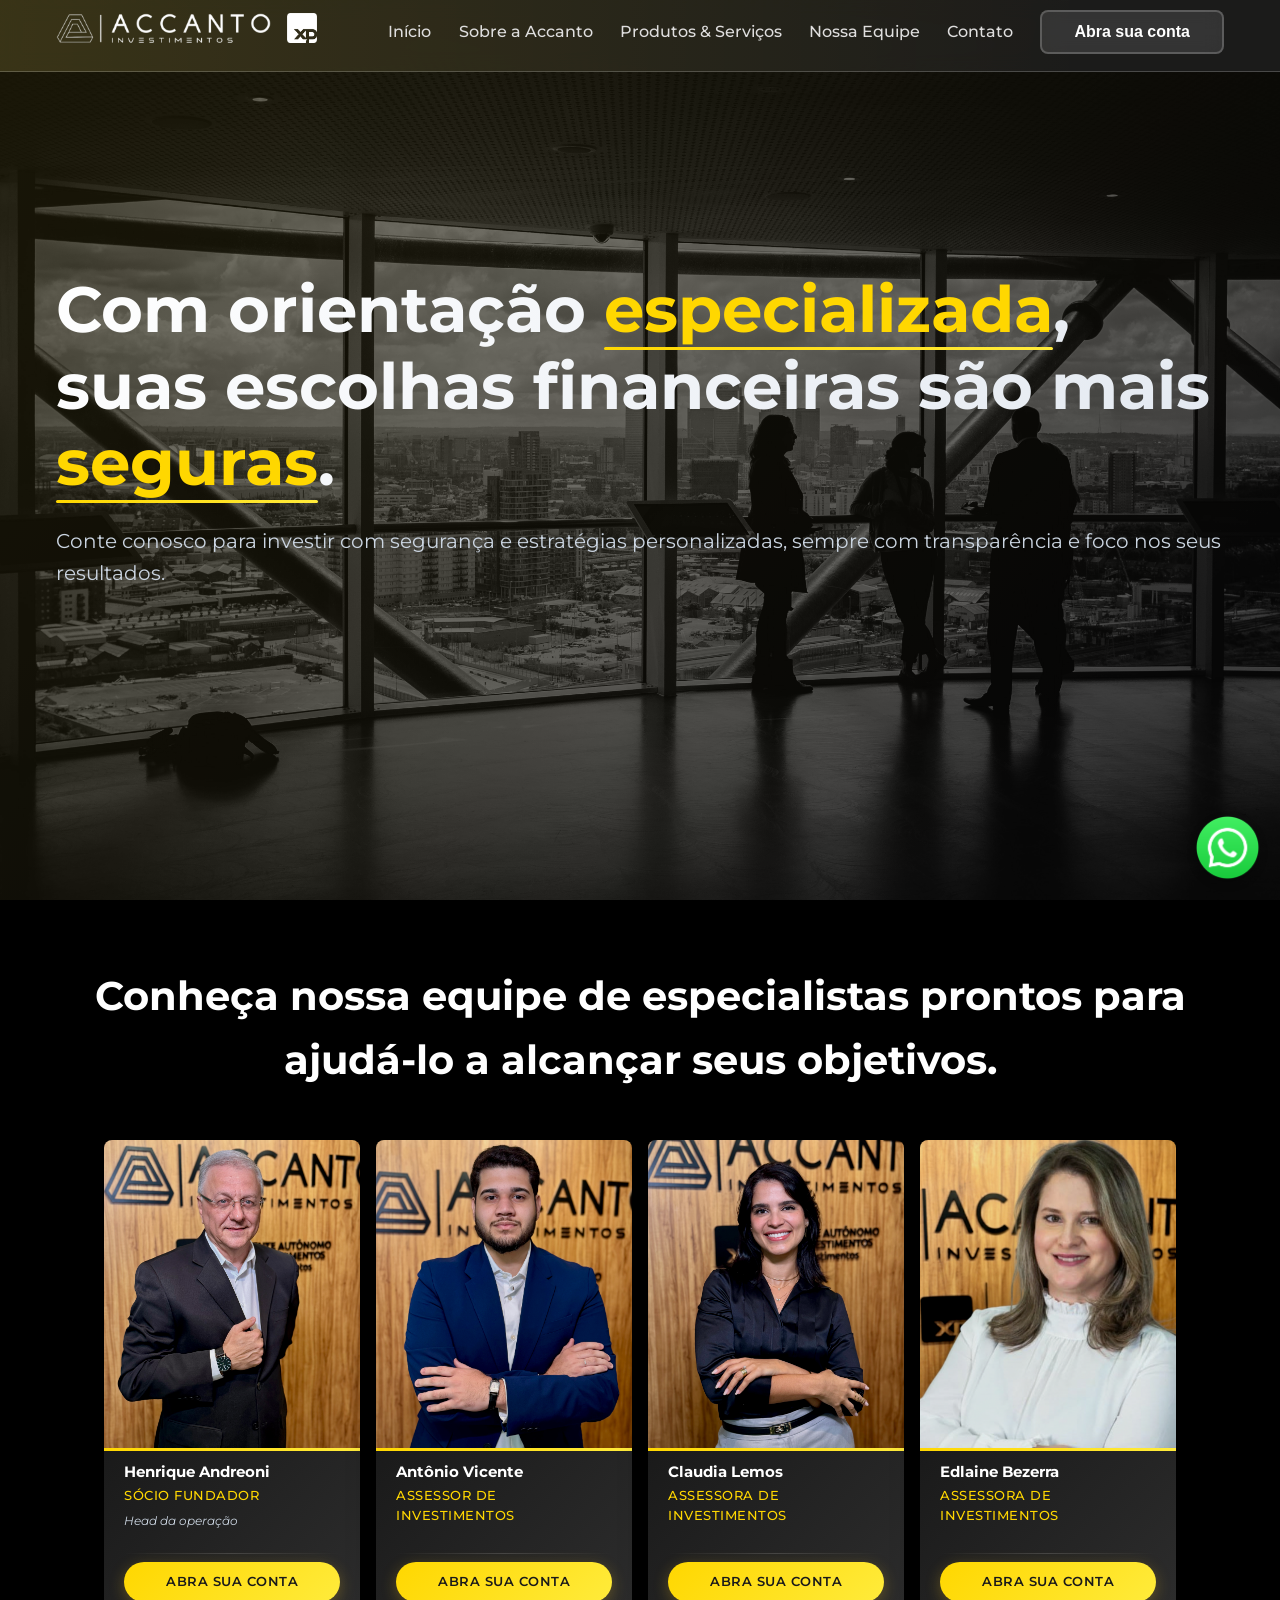
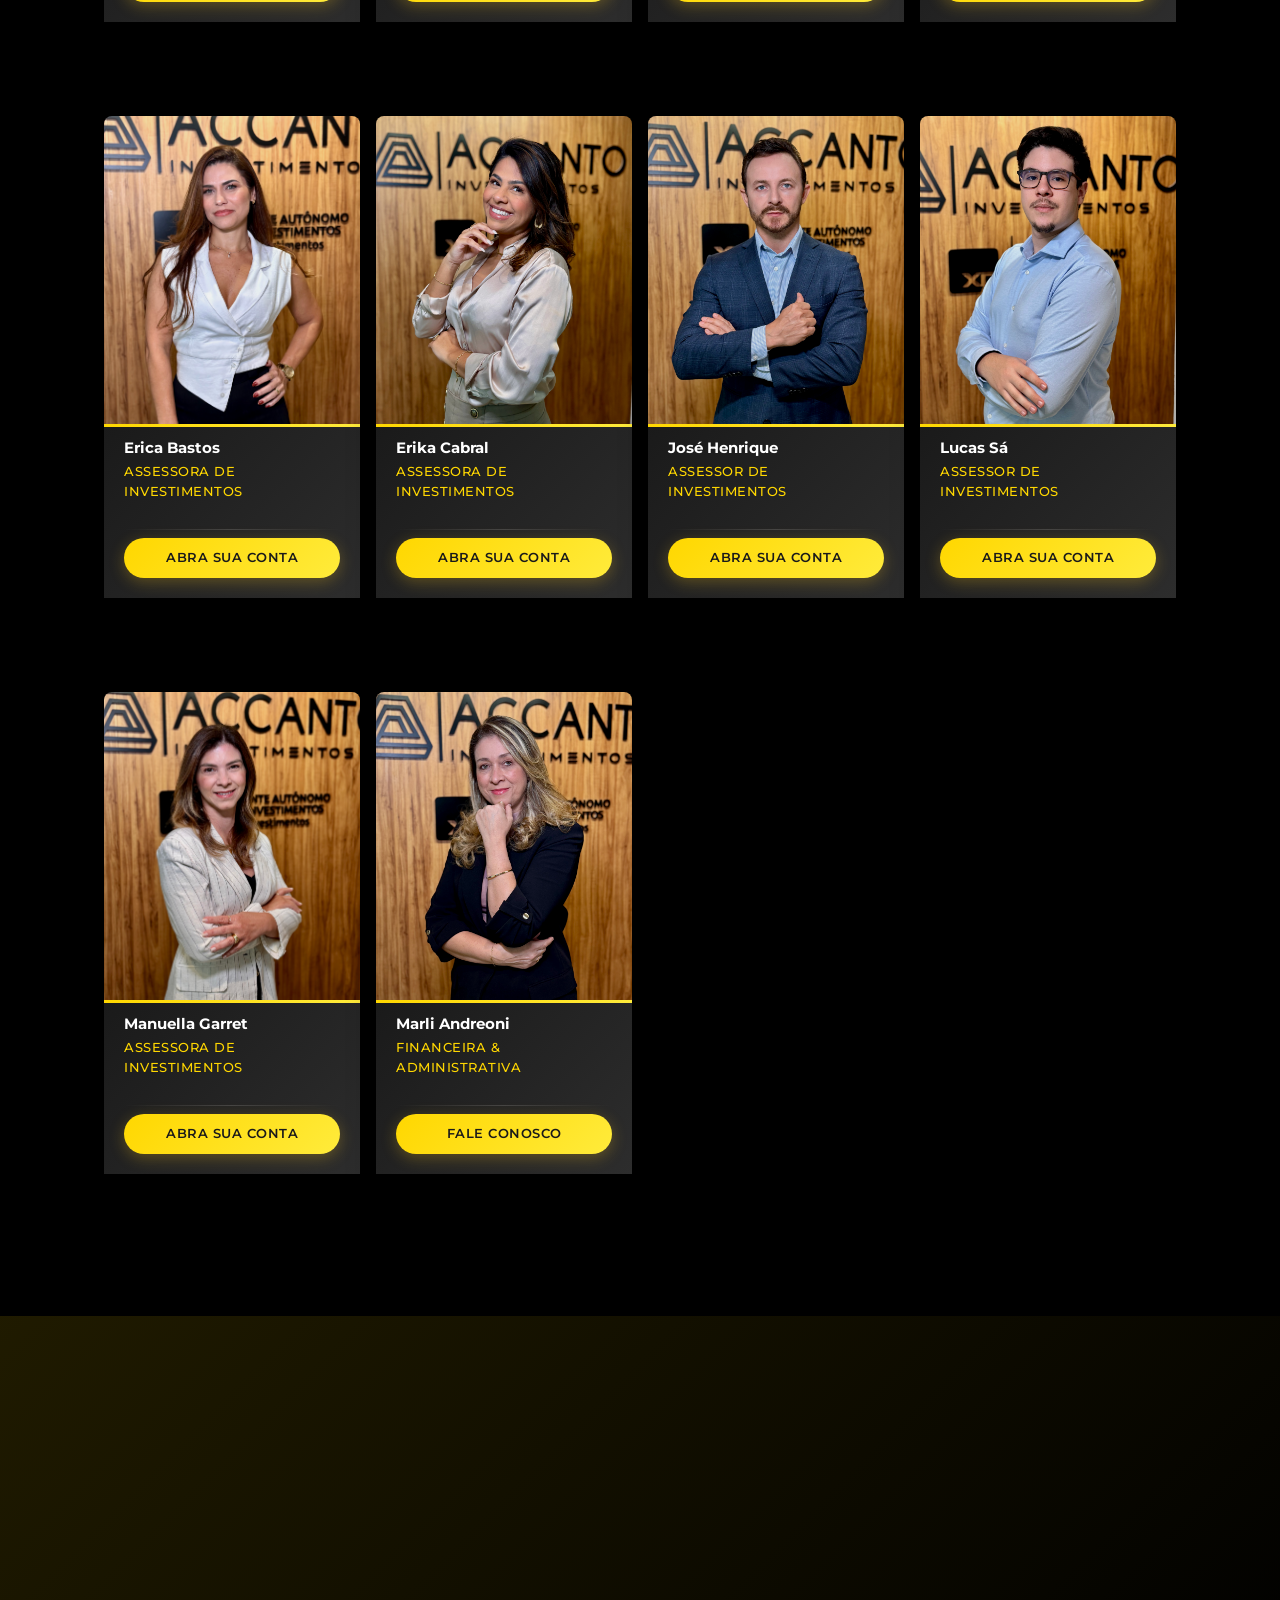
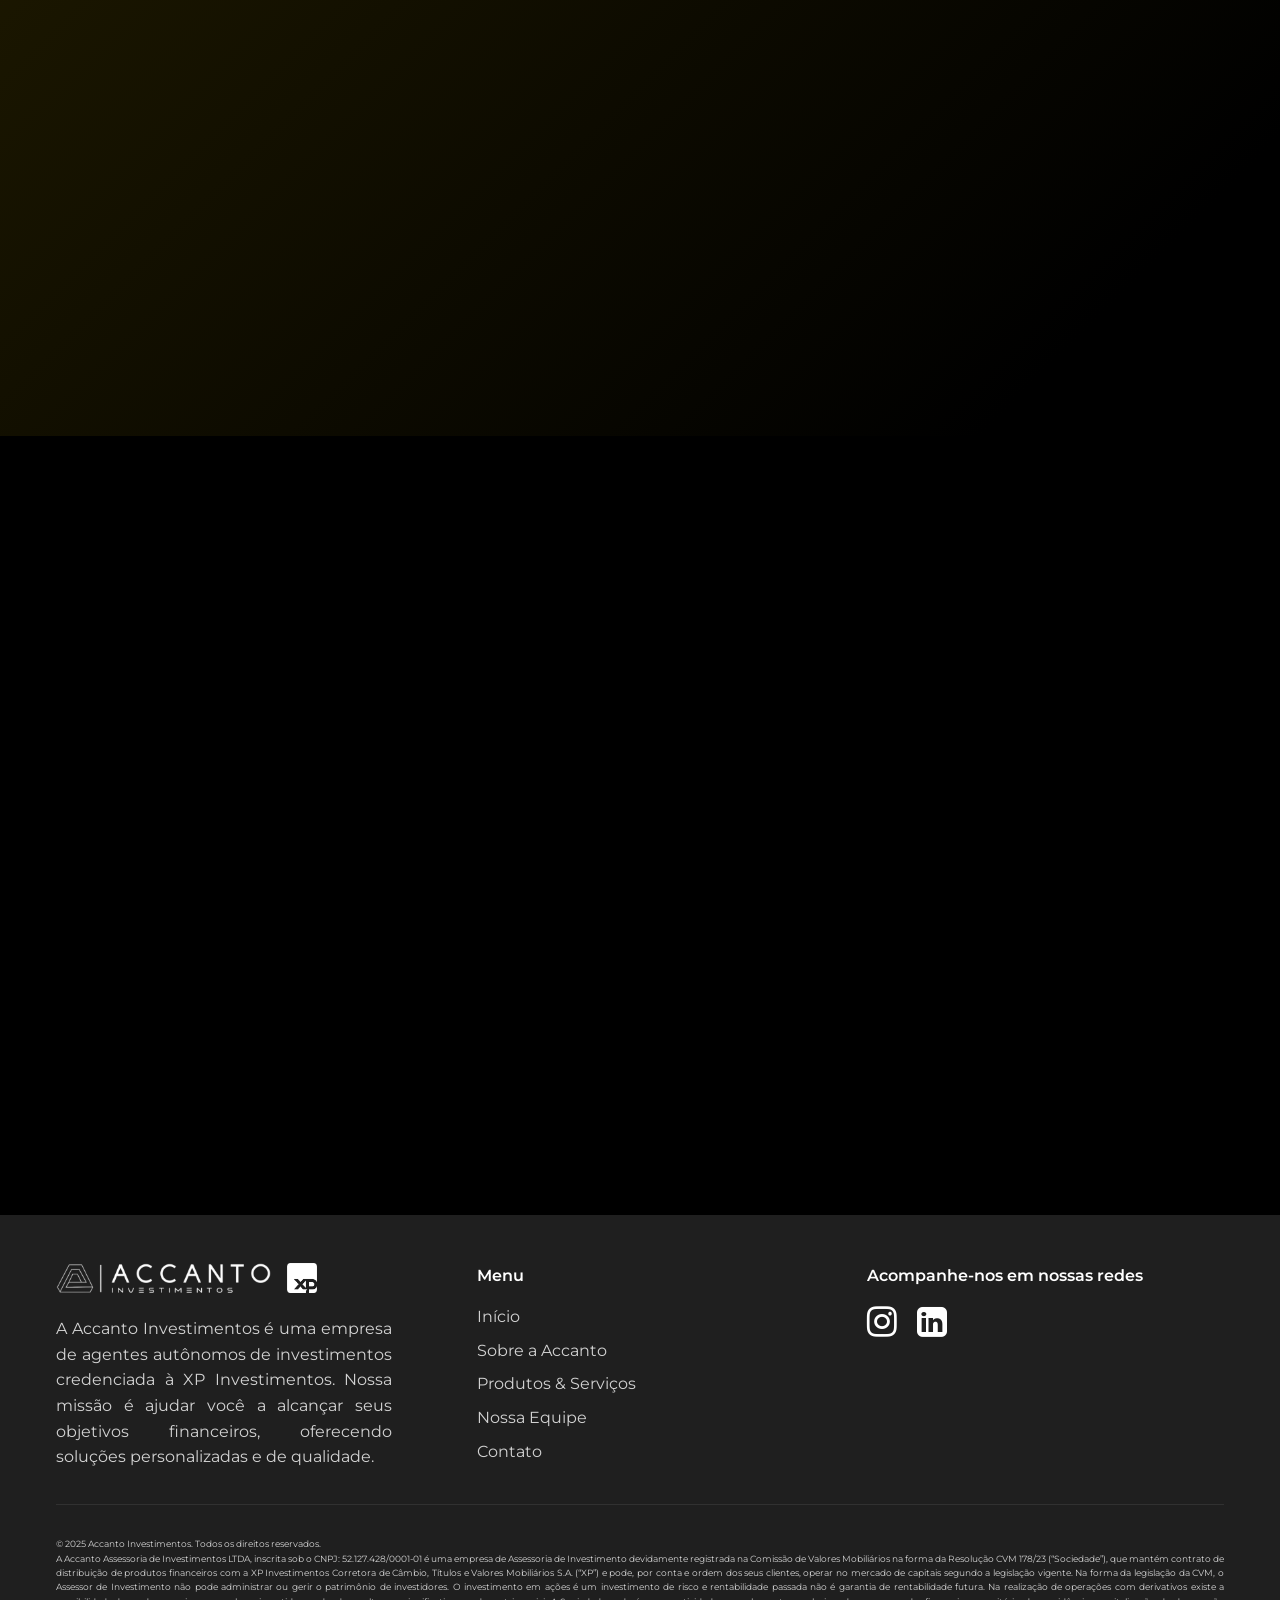
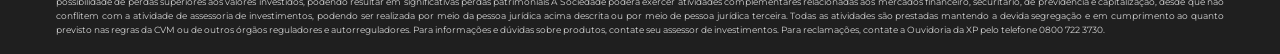
==== nossa_equipe.html @ 4b1e25fe "Adição de página "Nossa Equipe" e ajustes de navegação" ====
<html lang="pt-br">

<head>
    <meta charset="UTF-8">
    <meta name="viewport" content="width=device-width, initial-scale=1.0">
    <title>Accanto Investimentos | Agente Autônomo de Investimentos - XP Investimentos</title>
    <meta name="description" content="Agente Autônomo de Investimentos - XP Investimentos">
    <link rel="stylesheet" href="css/styles.css">
    <link href="https://fonts.googleapis.com/css2?family=Montserrat:wght@300;400;500;600;700&amp;display=swap"
        rel="stylesheet">
    <link rel="stylesheet" href="https://cdnjs.cloudflare.com/ajax/libs/font-awesome/4.7.0/css/font-awesome.min.css">
    <link rel="stylesheet" href="https://cdnjs.cloudflare.com/ajax/libs/animate.css/4.1.1/animate.min.css">
    <link rel="icon" type="image/x-icon" href="images/logo-accanto.ico">

    <link rel="stylesheet" href="css/styles_nossa_equipe.css">
    <link rel="stylesheet" href="css/styles.css" />

</head>

<body>
    <!-- Header -->
    <header class="header">
        <div class="container">
            <div class="nav-brand">
                <a href="/#home"><img src="images/nav/logo-accanto-completo-branco.png"
                        alt="Logo Accanto"></a>
                &nbsp;&nbsp;
                <a href="https://www.xpi.com.br/" target="_blank"><img src="images/nav/logo-xp.png"
                        alt="Logo XP" style="width: 30px;"></a>
            </div>

            <nav class="nav-menu" id="nav-menu">
                <a href="/#home" class="nav-link">Início</a>
                <a href="/#sobre-a-accanto" class="nav-link">Sobre a Accanto</a>
                <a href="/#produtos-servicos" class="nav-link">Produtos &amp; Serviços</a>
                <a href="nossa_equipe.html" class="nav-link">Nossa Equipe</a>
                <a href="/#contato" class="nav-link">Contato</a>
                <button id="abraSuaContaNavBtn" class="btn btn-secondary">Abra sua conta</button>
            </nav>

            <button class="mobile-menu-btn" id="mobile-menu-btn">
                <span></span>
                <span></span>
                <span></span>
            </button>
        </div>
    </header>


    <!-- Hero Section -->
    <section id="nossa-equipe-hero" class="nossa-equipe-hero">
        <div class="nossa-equipe-hero-background"></div>
        <div class="container">
            <div class="nossa-equipe-hero-content">
                <h1 class="nossa-equipe-hero-title">Com orientação <span
                        class="highlight-word">especializada</span>, suas escolhas financeiras são mais <span
                        class="highlight-word">seguras</span>.</h1>
                <p class="nossa-equipe-hero-subtitle">Conte conosco para investir com segurança e estratégias
                    personalizadas, sempre com transparência e foco nos seus resultados.</p>
            </div>
        </div>
    </section>

    <!-- Nossa Equipe -->
    <section id="nossa-equipe" class="section"
        style="opacity: 0; transform: translateY(30px); transition: opacity 0.6s, transform 0.6s;">
        <div class="container">
            <div class="section-header">
                <h2>Conheça nossa equipe de especialistas prontos para ajudá-lo a alcançar seus objetivos.</h2>
            </div>

            <div class="equipe-grid">
                <!-- Card 1 -->
                <div class="card-equipe">
                    <img src="images/nossa_equipe/image_henrique_andreoni.jpg" alt="Henrique Andreoni">

                    <div class="card-equipe-footer">
                        <div class="card-info">
                            <h3 class="card-name">Henrique Andreoni</h3>
                            <p class="card-position">Sócio Fundador</p>
                            <p class="card-subtitle">Head da operação</p>
                        </div>

                        <hr class="card-divider">

                        <a href="https://cadastro.xpi.com.br/v3/cadastro/nome?assessor=A42197" target="_blank"
                            class="card-btn">Abra sua conta</a>
                    </div>
                </div>

                <!-- Card 2 -->
                <div class="card-equipe">
                    <img src="images/nossa_equipe/image_antonio_vicente.jpg" alt="Antônio Vicente">

                    <div class="card-equipe-footer">
                        <div class="card-info">
                            <h3 class="card-name">Antônio Vicente</h3>
                            <p class="card-position">Assessor de Investimentos</p>
                        </div>

                        <hr class="card-divider">

                        <a href="https://cadastro.xpi.com.br/v3/cadastro/nome?assessor=A95333" target="_blank"
                            class="card-btn">Abra sua conta</a>
                    </div>
                </div>

                <!-- Card 3 -->
                <div class="card-equipe">
                    <img src="images/nossa_equipe/image_claudia_lemos.jpg" alt="Claudia Lemos">

                    <div class="card-equipe-footer">
                        <div class="card-info">
                            <h3 class="card-name">Claudia Lemos</h3>
                            <p class="card-position">Assessora de Investimentos</p>
                        </div>

                        <hr class="card-divider">

                        <a href="https://cadastro.xpi.com.br/v3/cadastro/nome?assessor=A43115" target="_blank"
                            class="card-btn">Abra sua conta</a>
                    </div>
                </div>

                <!-- Card 4 -->
                <div class="card-equipe">
                    <img src="images/nossa_equipe/image_edlaine_bezerra.jpg" alt="Edlaine Bezerra">

                    <div class="card-equipe-footer">
                        <div class="card-info">
                            <h3 class="card-name">Edlaine Bezerra</h3>
                            <p class="card-position">Assessora de Investimentos</p>
                        </div>

                        <hr class="card-divider">

                        <a href="https://cadastro.xpi.com.br/v3/cadastro/nome?assessor=A21539" target="_blank"
                            class="card-btn">Abra sua conta</a>
                    </div>
                </div>

                <!-- Card 5 -->
                <div class="card-equipe">
                    <img src="images/nossa_equipe/image_erica_bastos.jpg" alt="Erica Bastos">

                    <div class="card-equipe-footer">
                        <div class="card-info">
                            <h3 class="card-name">Erica Bastos</h3>
                            <p class="card-position">Assessora de Investimentos</p>
                        </div>

                        <hr class="card-divider">

                        <a href="https://cadastro.xpi.com.br/v3/cadastro/nome?assessor=A54272" target="_blank"
                            class="card-btn">Abra sua conta</a>
                    </div>
                </div>

                <!-- Card 6 -->
                <div class="card-equipe">
                    <img src="images/nossa_equipe/image_erika_cabral.jpg" alt="Erika Cabral">

                    <div class="card-equipe-footer">
                        <div class="card-info">
                            <h3 class="card-name">Erika Cabral</h3>
                            <p class="card-position">Assessora de Investimentos</p>
                        </div>

                        <hr class="card-divider">

                        <a href="https://cadastro.xpi.com.br/v3/cadastro/nome?assessor=A43091" target="_blank"
                            class="card-btn">Abra sua conta</a>
                    </div>
                </div>

                <!-- Card 7 -->
                <div class="card-equipe">
                    <img src="images/nossa_equipe/image_jose_henrique.jpg" alt="José Henrique">

                    <div class="card-equipe-footer">
                        <div class="card-info">
                            <h3 class="card-name">José Henrique</h3>
                            <p class="card-position">Assessor de Investimentos</p>
                        </div>

                        <hr class="card-divider">

                        <a href="https://cadastro.xpi.com.br/v3/cadastro/nome?assessor=A42669" target="_blank"
                            class="card-btn">Abra sua conta</a>
                    </div>
                </div>

                <!-- Card 8 -->
                <div class="card-equipe">
                    <img src="images/nossa_equipe/image_lucas_sa.jpg" alt="Lucas Sá">

                    <div class="card-equipe-footer">
                        <div class="card-info">
                            <h3 class="card-name">Lucas Sá</h3>
                            <p class="card-position">Assessor de Investimentos</p>
                        </div>

                        <hr class="card-divider">

                        <a href="https://cadastro.xpi.com.br/v3/cadastro/nome?assessor=A91133" target="_blank"
                            class="card-btn">Abra sua conta</a>
                    </div>
                </div>

                <!-- Card 8 -->
                <div class="card-equipe">
                    <img src="images/nossa_equipe/image_manuella_garret.jpg" alt="Manuella Garret">

                    <div class="card-equipe-footer">
                        <div class="card-info">
                            <h3 class="card-name">Manuella Garret</h3>
                            <p class="card-position">Assessora de Investimentos</p>
                        </div>

                        <hr class="card-divider">

                        <a href="https://cadastro.xpi.com.br/v3/cadastro/nome?assessor=A43086" target="_blank"
                            class="card-btn">Abra sua conta</a>
                    </div>
                </div>

                <!-- Card 9 -->
                <div class="card-equipe">
                    <img src="images/nossa_equipe/image_marli_andreoni.jpg" alt="Marli Andreoni">

                    <div class="card-equipe-footer">
                        <div class="card-info">
                            <h3 class="card-name">Marli Andreoni</h3>
                            <p class="card-position">Financeira &amp;<br>Administrativa</p>
                        </div>

                        <hr class="card-divider">

                        <a href="https://wa.me/5581992341557?text=Olá!%20Tudo%20bem?%20Vim%20pelo%20site%20da%20Accanto."
                            target="_blank" class="card-btn">Fale conosco</a>
                    </div>
                </div>
            </div>
        </div>
    </section>

    <!-- Imagem Nossa Equipe -->
    <section id="nossa-equipe-image" class="nossa-equipe-image">
        <div class="nossa-equipe-image-background"></div>

    </section>

    <!-- Contato -->
    <section id="contato" class="section section-alt"
        style="opacity: 0; transform: translateY(30px); transition: opacity 0.6s, transform 0.6s;">
        <div class="container">
            <div class="contact-grid">
                <div class="contact-info">
                    <div class="contact-header">
                        <h2>Entre em Contato</h2>
                        <p>Preencha o formulário ou utilize nossos canais de contato para falar diretamente com um
                            especialista Accanto Investimentos. Teremos prazer em responder suas dúvidas e apresentar as
                            melhores soluções para o seu perfil.</p>
                    </div>

                    <div class="contact-item">
                        <div>
                            <h4>Email</h4>
                            <p>contato@gmail.com</p>
                        </div>
                    </div>

                    <div class="contact-item">
                        <div>
                            <h4>Telefone</h4>
                            <p>(81) 2011-5984</p>
                        </div>
                    </div>
                </div>

                <form class="contact-form" method="POST">
                    <div class="form-group">
                        <label for="name">Nome</label>
                        <input type="text" name="name" id="name" placeholder="Digite seu nome" required="">
                    </div>

                    <div class="form-group">
                        <label for="email">Email</label>
                        <input type="email" name="email" id="email" placeholder="Digite seu email" maxlength="320"
                            required="">
                    </div>

                    <div class="form-group">
                        <label for="telefone">Telefone</label>
                        <input type="tel" name="telephone" id="telefone" placeholder="Digite seu telefone" required="">
                    </div>

                    <div class="form-group">
                        <label for="message">Mensagem</label>
                        <textarea name="text" cols="40" rows="5" id="message"
                            placeholder="Digite sua mensagem"></textarea>
                    </div>
                    <input type="hidden" name="csrfmiddlewaretoken"
                        value="7Ty23RdxCzJ2lEoWNPuAaWmFlaRqlXrJ7JMwai7yjSQR7QvBV5kZwIK9cuURnfi5">
                    <button type="submit" class="card-btn">Enviar</button>
                </form>
            </div>
        </div>
    </section>

    <script>
        document.addEventListener('DOMContentLoaded', function () {
            // Intersection Observer para ativar animação quando elemento entra na viewport
            const highlightWords = document.querySelectorAll('.highlight-word')

            const observer = new IntersectionObserver(
                (entries) => {
                    entries.forEach((entry) => {
                        if (entry.isIntersecting) {
                            entry.target.classList.add('animate')
                        }
                    })
                },
                {
                    threshold: 0.5,
                    rootMargin: '0px 0px -50px 0px'
                }
            )

            highlightWords.forEach((word) => {
                observer.observe(word)
            })
        })
    </script>


    <!-- Footer -->
    <footer class="footer">
        <div class="container">
            <div class="footer-content">
                <div class="footer-brand">
                    <a href="/#home"><img src="images/nav/logo-accanto-completo-branco.png"
                            alt="Logo Accanto"></a>
                    &nbsp;&nbsp;
                    <a href="https://www.xpi.com.br/" target="_blank"><img src="images/nav/logo-xp.png"
                            alt="Logo XP" style="width: 30px;"></a>
                    <p>A Accanto Investimentos é uma empresa de agentes autônomos de investimentos credenciada à XP
                        Investimentos. Nossa missão é ajudar você a alcançar seus objetivos financeiros, oferecendo
                        soluções personalizadas e de qualidade.</p>
                </div>

                <div class="footer-links">
                    <div class="footer-column">
                        <h4>Menu</h4>
                        <a href="/#home">Início</a>
                        <a href="/#sobre-a-accanto">Sobre a Accanto</a>
                        <a href="/#produtos-servicos">Produtos &amp; Serviços</a>
                        <a href="nossa_equipe.html">Nossa Equipe</a>
                        <a href="/#contato">Contato</a>
                    </div>

                    <div class="footer-column footer-column-social">
                        <h4>Acompanhe-nos em nossas redes</h4>
                        <a href="https://www.instagram.com/accantoinvestimentos/"><i class="fa fa-instagram"></i></a>
                        <a href="https://www.linkedin.com/company/accanto-investimentos-xp-investimentos/"><i
                                class="fa fa-linkedin-square"></i></a>
                    </div>
                </div>
            </div>

            <div class="footer-bottom">
                <p>© 2025 Accanto Investimentos. Todos os direitos reservados.</p>
                <p>A Accanto Assessoria de Investimentos LTDA, inscrita sob o CNPJ: 52.127.428/0001-01 é uma empresa de
                    Assessoria de Investimento devidamente registrada na Comissão de Valores Mobiliários na forma da
                    Resolução CVM 178/23 (“Sociedade”), que mantém contrato de distribuição de produtos financeiros com
                    a XP Investimentos Corretora de Câmbio, Títulos e Valores Mobiliários S.A. (“XP”) e pode, por conta
                    e ordem dos seus clientes, operar no mercado de capitais segundo a legislação vigente. Na forma da
                    legislação da CVM, o Assessor de Investimento não pode administrar ou gerir o patrimônio de
                    investidores. O investimento em ações é um investimento de risco e rentabilidade passada não é
                    garantia de rentabilidade futura. Na realização de operações com derivativos existe a possibilidade
                    de perdas superiores aos valores investidos, podendo resultar em significativas perdas patrimoniais
                    A Sociedade poderá exercer atividades complementares relacionadas aos mercados financeiro,
                    securitário, de previdência e capitalização, desde que não conflitem com a atividade de assessoria
                    de investimentos, podendo ser realizada por meio da pessoa jurídica acima descrita ou por meio de
                    pessoa jurídica terceira. Todas as atividades são prestadas mantendo a devida segregação e em
                    cumprimento ao quanto previsto nas regras da CVM ou de outros órgãos reguladores e autorreguladores.
                    Para informações e dúvidas sobre produtos, contate seu assessor de investimentos. Para reclamações,
                    contate a Ouvidoria da XP pelo telefone 0800 722 3730.</p>
            </div>
        </div>
    </footer>

    <!-- Modal -->
    <div id="modal" class="modal">
        <div class="modal-header">
            <svg xmlns="http://www.w3.org/2000/svg" fill="none" viewBox="0 0 24 24" stroke-width="1.5"
                stroke="currentColor" class="close">
                <path stroke-linecap="round" stroke-linejoin="round" d="M6 18 18 6M6 6l12 12"></path>
            </svg>
        </div>
        <div class="modal-body">
            <div>
                <h2>Invista com um de nossos assessores</h2>
                <p>Escolha um de nossos assessores para ajudá-lo a investir.</p>
                <br>
                <hr
                    style="color: white; -webkit-mask: linear-gradient(270deg, rgba(0,0,0,0) 40%, rgba(0,0,0,1) 60%); mask: linear-gradient(270deg, rgba(0,0,0,0) 40%, rgba(0,0,0,1) 70%);">
                <br>
                <ul>
                    <li>
                        <a href="https://cadastro.xpi.com.br/v3/cadastro/nome?assessor=A42197" target="_blank"
                            class="nav-link">Henrique de Castro Andreoni (Head da operações)</a>
                    </li>
                    <li>
                        <a href="https://cadastro.xpi.com.br/v3/cadastro/nome?assessor=A95333" target="_blank"
                            class="nav-link">Antônio Vicente de Souza Albuquerque Filho</a>
                    </li>
                    <li>
                        <a href="https://cadastro.xpi.com.br/v3/cadastro/nome?assessor=A43115" target="_blank"
                            class="nav-link">Claudia Carolina Lemos Silva Bitu</a>
                    </li>
                    <li>
                        <a href="https://cadastro.xpi.com.br/v3/cadastro/nome?assessor=A21539" target="_blank"
                            class="nav-link">Edlaine Carvalho Bezerra</a>
                    </li>
                    <li>
                        <a href="https://cadastro.xpi.com.br/v3/cadastro/nome?assessor=A54272" target="_blank"
                            class="nav-link">Erica de Andrade Bastos</a>
                    </li>
                    <li>
                        <a href="https://cadastro.xpi.com.br/v3/cadastro/nome?assessor=A43091" target="_blank"
                            class="nav-link">Erika Renata de Barros Leite Cabral Silva</a>
                    </li>
                    <li>
                        <a href="https://cadastro.xpi.com.br/v3/cadastro/nome?assessor=A42669" target="_blank"
                            class="nav-link">José Henrique dos Santos</a>
                    </li>
                    <li>
                        <a href="https://cadastro.xpi.com.br/v3/cadastro/nome?assessor=A91133" target="_blank"
                            class="nav-link">Lucas Cavalcanti de Sá</a>
                    </li>
                    <li>
                        <a href="https://cadastro.xpi.com.br/v3/cadastro/nome?assessor=A43086" target="_blank"
                            class="nav-link">Manuella Garret de Melo Carrazzone</a>
                    </li>
                </ul>
            </div>
        </div>
    </div>

    <!-- WhatsApp Float Button -->
    <div class="whatsapp-float">
        <a href="https://wa.me/5581992025501?text=Olá!%20Gostaria%20de%20saber%20mais" target="_blank"><img
                src="images/whatsapp-icon.png" alt="WhatsApp" class="whatsapp-icon"></a>
    </div>

    <script src="js/script.js"></script>
    <script>
        // Formatação telefone (XX) XXXXX-XXXX
        document.getElementById('telefone').addEventListener('input', (e) => {
            let v = e.target.value.replace(/\D/g, '').slice(0, 11)
            e.target.value = v.replace(/^(\d{2})(\d{0,5})(\d{0,4})$/, (_, a, b, c) => {
                return '(' + a + (b ? ') ' + b : '') + (c ? '-' + c : '')
            })
        })

        // Envio do formulário via AJAX
        document.querySelector('.contact-form').addEventListener('submit', function (e) {
            e.preventDefault() // Previne o comportamento padrão do formulário

            const form = this
            const submitBtn = form.querySelector('button[type="submit"]')
            const originalText = submitBtn.textContent

            // Mostra estado de carregamento
            submitBtn.textContent = 'Enviando...'
            submitBtn.disabled = true

            // Coleta os dados do formulário
            const formData = new FormData(form)

            // Envia via AJAX
            fetch(window.location.pathname, {
                method: 'POST',
                body: formData,
                headers: {
                    'X-Requested-With': 'XMLHttpRequest',
                    'X-CSRFToken': formData.get('csrfmiddlewaretoken')
                }
            })
                .then((response) => response.json())
                .then((data) => {
                    if (data.success) {
                        // Sucesso - mostra mensagem e limpa formulário
                        alert('Mensagem enviada com sucesso! Entraremos em contato em breve.')
                        form.reset()
                    } else {
                        // Erro - mostra erros
                        let errorMessage = 'Erro ao enviar formulário:\n'
                        for (let field in data.errors) {
                            errorMessage += `${field}: ${data.errors[field].join(', ')}\n`
                        }
                        alert(errorMessage)
                    }
                })
                .catch((error) => {
                    console.error('Erro:', error)
                    alert('Erro ao enviar formulário. Tente novamente.')
                })
                .finally(() => {
                    // Restaura botão
                    submitBtn.textContent = originalText
                    submitBtn.disabled = false
                })
        })
    </script>

    <script>
        // Modal Script
        var modal = document.getElementById('modal')
        var btn = document.getElementById('abraSuaContaBtn')
        var nav_btn = document.getElementById('abraSuaContaNavBtn')
        var span = document.getElementsByClassName('close')[0]

        function showModal() {
            modal.classList.add('show')
        }

        function hideModal() {
            modal.classList.remove('show')
        }

        if (btn) {
            btn.onclick = showModal
        }
        if (nav_btn) {
            nav_btn.onclick = showModal
        }

        if (span) {
            span.onclick = hideModal
        }

        window.onclick = function (event) {
            if (event.target == modal) {
                hideModal()
            }
        }
    </script>


</body>

</html>
---- css/styles.css ----
/* Reset e base */
* {
    margin: 0;
    padding: 0;
    box-sizing: border-box;
}

html {
    scroll-behavior: smooth;
}

body {
    font-family: 'Montserrat', -apple-system, BlinkMacSystemFont, 'Montserrat', Roboto, sans-serif;
    line-height: 1.6;
    color: #1f2937;
    background-color: #000000;
}

/* Variáveis CSS */
:root {
    --primary: #1e293b;
    --primary-hover: #334155;
    --secondary: #f1f5f9;
    --muted: #64748b;
    --border: #e2e8f0;
    --border-nav: rgba(255, 255, 255, 0.2);

    --container-max-width: 1200px;
    --section-padding: 4rem 0;
    --border-radius: 8px;
    --transition: all 0.3s ease;

    --shadow-sm: 0 1px 2px 0 rgb(0 0 0 / 0.05);
    --shadow-md: 0 4px 6px -1px rgb(0 0 0 / 0.1), 0 2px 4px -2px rgb(0 0 0 / 0.1);
    --shadow-lg: 0 10px 15px -3px rgb(0 0 0 / 0.1), 0 4px 6px -4px rgb(0 0 0 / 0.1);

    --primary-black: #1f1f1f;
    --gold: #FFD700;
    --dark-gold: #b19702;
    --dark-gray: #4d4d4d;
    --light-gray: #dfdede;
}

/* Container */
.container {
    max-width: var(--container-max-width);
    margin: 0 auto;
    padding: 0 1rem;
}

/* Header */
.header {
    background: rgba(0, 0, 0, 0.85);
    backdrop-filter: blur(10px);
    border-bottom: 1px solid var(--border-nav);
    background-image: linear-gradient(to right, var(--gold) -600%, rgba(255, 255, 255, 0.1) 85%);
    position: fixed;
    top: 0;
    left: 0;
    right: 0;
    height: 4.5rem;
    z-index: 1000;
    transition: var(--transition);
}

.header .container {
    display: flex;
    align-items: center;
    justify-content: space-between;
    height: 4rem;
}

.nav-brand img {
    width: 215px;
    height: 30px;
}

.nav-menu {
    display: flex;
    gap: 1.7em;
    align-items: center;
}

.nav-link {
    text-decoration: none;
    color: var(--light-gray);
    font-weight: 500;
    transition: var(--transition);
    position: relative;
}

.nav-link:hover,
.nav-link.active {
    color: #ffffff;
}

.nav-link::after {
    content: '';
    position: absolute;
    bottom: -4px;
    left: 0;
    width: 0;
    height: 2px;
    background: var(--gold);
    transition: var(--transition);
}

.nav-link:hover::after,
.nav-link.active::after {
    width: 100%;
}

.mobile-menu-btn {
    display: none;
    flex-direction: column;
    gap: 4px;
    background: none;
    border: none;
    cursor: pointer;
    padding: 8px;
}

.mobile-menu-btn span {
    width: 24px;
    height: 2px;
    background: var(--light-gray);
    transition: var(--transition);
}

/* Hero */
.hero {
    min-height: 100vh;
    display: flex;
    align-items: center;
    position: relative;
    overflow: hidden;
    background: linear-gradient(135deg, #1e293b 0%, #000000 100%);
}

.hero-background {
    position: absolute;
    top: 0;
    left: 0;
    right: 0;
    bottom: 0;
    background: url('../images/hero/hero-image.jpg') center/cover;
    opacity: 0.3;
}

.hero-content {
    position: relative;
    z-index: 2;
    text-align: center;
    color: white;
    max-width: 800px;
    margin: 0 auto;
}

.hero-title {
    font-size: clamp(2.5rem, 5vw, 4rem);
    font-weight: 700;
    line-height: 1.2;
    margin-bottom: 1.5rem;
    background: linear-gradient(135deg, #ffffff 0%, #e2e8f0 100%);
    -webkit-background-clip: text;
    -webkit-text-fill-color: transparent;
    background-clip: text;
}

.hero-subtitle {
    font-size: 1.25rem;
    color: #cbd5e1;
    margin-bottom: 2.5rem;
    line-height: 1.6;
}

.hero-buttons {
    display: flex;
    gap: 1rem;
    justify-content: center;
    flex-wrap: wrap;
}

/* Buttons */
.btn {
    display: inline-flex;
    align-items: center;
    justify-content: center;
    gap: 0.5rem;
    padding: 0.75rem 2rem;
    border-radius: var(--border-radius);
    font-weight: 600;
    text-decoration: none;
    border: none;
    cursor: pointer;
    transition: var(--transition);
    font-size: 1rem;
    line-height: 1;
}

.btn-primary {
    background: var(--gold);
    color: white;
    box-shadow: var(--shadow-md);
}

.btn-primary:hover {
    background: var(--dark-gold);
    transform: translateY(-2px);
    box-shadow: var(--shadow-lg);
}

.btn-secondary {
    background: rgba(255, 255, 255, 0.1);
    color: white;
    border: 2px solid rgba(255, 255, 255, 0.2);
    backdrop-filter: blur(10px);
}

.btn-secondary:hover {
    background: rgba(255, 255, 255, 0.2);
    border-color: rgba(255, 255, 255, 0.3);
}

.btn-large {
    padding: 1rem 2.5rem;
    font-size: 1.125rem;
}

/* Sections */
.section {
    padding: var(--section-padding);
}

.section-alt {
    background: var(--secondary);
}

.section-header {
    text-align: center;
    margin-bottom: 3rem;
}

.section-header h2 {
    font-size: 2.5rem;
    font-weight: 700;
    color: white;
    margin-bottom: 1rem;
}

.section-header p {
    font-size: 1.125rem;
    color: var(--light-gray);
    max-width: 600px;
    margin: 0 auto;
}

/* Grid */
.grid {
    display: grid;
    grid-template-columns: repeat(auto-fit, minmax(320px, 1fr));
    gap: 2rem;
    justify-items: center;
}

/* Cards */
.card {
    width: 100%;
    max-width: 24rem;
    height: 34rem;
    border-radius: 10px;
    overflow: hidden;
    position: relative;
    color: white;
    box-shadow: 0 10px 30px 5px rgba(0, 0, 0, 0.2);
    border: 2px solid var(--dark-gray);
    transition: transform 0.3s ease, box-shadow 0.3s ease;
}

/* Card Image */
.card-image {
    position: absolute;
    object-fit: cover;
    width: 100%;
    height: 100%;
    top: 0;
    left: 0;
    opacity: 0.9;
    transition: opacity 0.2s ease-out;
}

/* Card Title */
.card-title {
    position: absolute;
    bottom: 30px;
    left: 30px;
    right: 30px;
    margin: 0;
    transition: all 0.3s ease-out;
    font-family: 'Roboto Condensed', sans-serif;
    font-weight: normal;
    text-transform: uppercase;
    line-height: 1.2;
    z-index: 3;
    height: auto;
}

/* Card Description (Paragraph) */
.card-description {
    position: absolute;
    opacity: 0;
    left: 30px;
    right: 30px;
    bottom: 5rem;
    line-height: 1.5;
    transition: opacity 0.3s ease-out;
    z-index: 3;
    height: auto;
}

/* Card List */
.card-list {
    position: absolute;
    opacity: 0;
    left: 30px;
    right: 30px;
    bottom: 5rem;
    transition: opacity 0.3s ease-out;
    line-height: 1.4;
    padding-left: 0;
    list-style-position: inside;
    z-index: 3;
    height: auto;
}

.card-list li {
    margin-bottom: 0.5rem;
    padding-left: 0;
}

/* Card Link */
.card-link {
    position: absolute;
    opacity: 0;
    left: 30px;
    right: 30px;
    bottom: 5rem;
    color: inherit;
    text-decoration: none;
    transition: opacity 0.3s ease-out;
    z-index: 3;
    height: auto;
}

/* Card Hover Effects */
.card:hover {
    transform: translateY(-10px);
    box-shadow: 0 20px 40px 10px rgba(0, 0, 0, 0.3);
}

.card:hover .card-title-investimentos {
    bottom: 20rem;
    transition: all 0.3s ease-out;
}

.card:hover .card-title-cambio {
    bottom: 13rem;
    transition: all 0.3s ease-out;
}

.card:hover .card-title-cartao {
    bottom: 13rem;
    transition: all 0.3s ease-out;
}

.card:hover .card-title-consorcios {
    bottom: 16rem;
    transition: all 0.3s ease-out;
}

.card:hover .card-title-credito {
    bottom: 12rem;
    transition: all 0.3s ease-out;
}

.card:hover .card-title-seguros {
    bottom: 20rem;
    transition: all 0.3s ease-out;
}

.card:hover .card-title-contadigital {
    bottom: 16rem;
    transition: all 0.3s ease-out;
}

.card:hover .card-title-contapj {
    bottom: 21rem;
    transition: all 0.3s ease-out;
}

.card:hover .card-title-contaglobal {
    bottom: 15rem;
    transition: all 0.3s ease-out;
}

.card:hover .card-description {
    opacity: 1;
    transition: opacity 0.5s 0.1s ease-in, bottom 0.3s ease-out;
}

.card:hover .card-list {
    opacity: 1;
    transition: opacity 0.5s 0.1s ease-in, bottom 0.3s ease-out;
}

.card:hover .card-link {
    opacity: 1;
    transition: opacity 0.5s 0.1s ease-in;
}

.card:hover .card-image {
    transition: filter 0.3s ease-in;
    filter: brightness(0.5);
}

.material-symbols-outlined {
    vertical-align: middle;
}



/* About */
.about-content {
    display: grid;
    grid-template-columns: 1fr 1fr;
    gap: 4rem;
    align-items: start;
}

.about-text {
    display: flex;
    flex-direction: column;
    justify-content: center;
    height: 100%;
}

.about-text h2 {
    font-size: 2.5rem;
    font-weight: 700;
    color: var(--primary);
    margin-bottom: 1.5rem;
}

.about-text p {
    color: var(--muted);
    margin-bottom: 1.5rem;
    line-height: 1.7;
}

.features-list {
    list-style: none;
    margin-top: 1rem;
}

.features-list li {
    color: var(--muted);
    margin-bottom: 0.5rem;
    font-weight: 500;
}

.about-image {
    display: flex;
    align-items: center;
    justify-content: center;
    height: 100%;
}

.placeholder-image {
    width: 100%;
    height: 100%;
    border-radius: var(--border-radius);
    overflow: hidden;
    position: relative;
}

.placeholder-image img {
    width: 100%;
    height: 100%;
    object-fit: cover;
    border-radius: var(--border-radius);
    display: block;
    filter: brightness(0.95);
}

/* Selo de Governança e Integridade */
.selo-gov-int-section {
    background-image: linear-gradient(to top, var(--gold) -600%, rgba(255, 255, 255, 0.1) 85%);
    color: white;
    text-align: center;
    padding: 5rem 0;
}

.selo-gov-int-content h2 {
    font-size: 2.5rem;
    font-weight: 700;
    margin-bottom: 1rem;
}

.selo-gov-int-content p {
    font-size: 1.125rem;
    margin-bottom: 2rem;
    opacity: 0.9;
}

.selo-gov-int-content img {
    height: auto;
    width: auto;
    max-width: 800px;
    max-height: 800px;
    border-radius: 0.5rem;
    width: 39rem;
    max-width: 735px;
    height: auto;
    display: block;
    margin: 0 auto;
}

@media (max-width: 768px) {
    .selo-gov-int-content img {
        max-width: 90vw;
    }
}

@media (max-width: 480px) {
    .selo-gov-int-content img {
        max-width: 100vw;
    }
}

/* CTA */
.cta-section {
    background: var(--secondary);
    color: white;
    text-align: center;
    padding: 5rem 0;
}

.cta-content h2 {
    color: var(--primary);
    font-size: 2.5rem;
    font-weight: 700;
    margin-bottom: 1rem;
}

.cta-content p {
    color: var(--muted);
    font-size: 1.125rem;
    margin-bottom: 2rem;
    opacity: 0.9;
}

/* Contact */
.contact-header h2 {
    font-size: 2.5rem;
    font-weight: 700;
    color: var(--primary);
    margin-bottom: 1.5rem;
}

.contact-header p {
    color: var(--muted);
    margin-bottom: 1.5rem;
    line-height: 1.7;
}

.contact-grid {
    padding: 2rem;
    display: grid;
    grid-template-columns: 1fr 1fr;
    gap: 4rem;
}

.contact-item {
    display: flex;
    gap: 1rem;
    margin-bottom: 2rem;
}

.contact-icon {
    font-size: 1.5rem;
    width: 3rem;
    height: 3rem;
    display: flex;
    align-items: center;
    justify-content: center;
    background: var(--secondary);
    border-radius: var(--border-radius);
    flex-shrink: 0;
}

.contact-item h4 {
    font-weight: 600;
    color: var(--primary);
    margin-bottom: 0.25rem;
}

.contact-item p {
    color: var(--muted);
}

/* Form */
.contact-form {
    background: white;
    padding: 2rem;
    border-radius: var(--border-radius);
    box-shadow: var(--shadow-sm);
    border: 1px solid var(--border);
}

.form-group {
    margin-bottom: 1.5rem;
}

.form-group label {
    display: block;
    font-weight: 600;
    color: var(--primary);
    margin-bottom: 0.5rem;
}

.form-group input,
.form-group textarea {
    width: 100%;
    padding: 0.75rem;
    border: 1px solid var(--border);
    border-radius: var(--border-radius);
    font-family: inherit;
    font-size: 1rem;
    transition: var(--transition);
}

.form-group input:focus,
.form-group textarea:focus {
    outline: none;
    border-color: var(--gold);
    box-shadow: 0 0 0 3px rgba(59, 130, 246, 0.1);
}

/* Escritório */
.escritorio {
    min-height: 100vh;
    display: flex;
    align-items: center;
    position: relative;
    overflow: hidden;
}

.section-escritorio {
    background: linear-gradient(to right, rgb(255, 255, 255) 35%, rgba(0, 0, 0, 0.05)), url('../images/escritorio/image_escritorio.png');
    background-size: cover;
    background-position: center;
}

.escritorio-header h2 {
    font-size: 2.5rem;
    font-weight: 700;
    color: var(--primary);
    margin-bottom: 1.5rem;
}

.escritorio-header p {
    color: var(--muted);
    margin-bottom: 1.5rem;
    line-height: 1.7;
}

/* Footer */
.footer {
    background: var(--primary-black);
    color: white;
    padding: 3rem 0 1rem;
}

.footer-content {
    display: grid;
    grid-template-columns: 1fr 2fr;
    gap: 3rem;
    margin-bottom: 2rem;
}

.footer-brand {
    width: 21rem;
}

.footer-brand img {
    width: 215px;
    height: 30px;
}

.footer-brand p {
    padding-top: 1rem;
    text-align: justify;
    opacity: 0.8;
}

.footer-links {
    display: grid;
    grid-template-columns: repeat(auto-fit, minmax(150px, 1fr));
    gap: 2rem;
}

.footer-column h4 {
    font-weight: 600;
    margin-bottom: 1rem;
}

.footer-column a {
    display: block;
    color: rgba(255, 255, 255, 0.8);
    text-decoration: none;
    margin-bottom: 0.5rem;
    transition: var(--transition);
}

.footer-column-social a {
    display: contents;
    color: rgba(255, 255, 255, 0.8);
    text-decoration: none;
    margin-bottom: 0.5rem;
    gap: 1rem;
    transition: var(--transition);
}

.footer-column-social i {
    padding-right: 1rem;
}

.footer-column a:hover {
    color: white;
}

.footer-column i {
    font-size:35px;
    color:white;
}

.footer-bottom {
    padding-top: 2rem;
    border-top: 1px solid rgba(255, 255, 255, 0.1);
    text-align: justify;
    opacity: 0.8;
    font-size: xx-small;
}

/* Responsive */
@media (max-width: 768px) {
    .nav-menu {
        display: none;
        position: absolute;
        top: 100%;
        left: 0;
        right: 0;
        background: rgba(0, 0, 0);
        border-top: 1px solid var(--border-nav);
        background-image: linear-gradient(to right, var(--gold) -600%, rgba(255, 255, 255, 0.1) 85%);
        flex-direction: column;
        padding: 1rem 0;
        box-shadow: var(--shadow-md);
    }

    .nav-menu.active {
        display: flex;
    }

    .mobile-menu-btn {
        display: flex;
    }

    .mobile-menu-btn.active span:nth-child(1) {
        transform: rotate(45deg) translate(5px, 5px);
    }

    .mobile-menu-btn.active span:nth-child(2) {
        opacity: 0;
    }

    .mobile-menu-btn.active span:nth-child(3) {
        transform: rotate(-45deg) translate(7px, -6px);
    }

    .hero-buttons {
        flex-direction: column;
        align-items: center;
    }

    .btn {
        width: 100%;
        max-width: 300px;
    }

    .about-content {
        grid-template-columns: 1fr;
        gap: 2rem;
    }

    .contact-grid {
        grid-template-columns: 1fr;
        gap: 2rem;
    }

    .footer-content {
        grid-template-columns: 1fr;
        gap: 2rem;
    }

    .section-header h2 {
        font-size: 2rem;
    }

    .hero-title {
        font-size: 2.5rem;
    }

    .container {
        padding: 0 1rem;
    }

    .grid {
        grid-template-columns: repeat(auto-fit, minmax(280px, 1fr));
        gap: 1.5rem;
    }

    .card {
        height: 34rem;
    }
}

@media (max-width: 480px) {
    .grid {
        grid-template-columns: 1fr;
        gap: 1.5rem;
    }

    .card {
        max-width: 100%;
        height: 32rem;
    }

    .section {
        padding: 3rem 0;
    }

    .hero-subtitle {
        font-size: 1.125rem;
    }
}


/* Modal */
.modal {
    display: block;
    width: 700px;
    height: auto;
    position: fixed;
    top: 50%;
    left: 50%;
    transform: translate(-50%, -50%) translateY(100px);
    z-index: 1000005;
    box-shadow: 0.063em 0.75em 1.563em rgb(0 0 0 / 78%);
    border-radius: 1rem;
    background: radial-gradient(ellipse at right top, var(--dark-gold) 0%, #151419 47%, #151419 100%);
    opacity: 0;
    pointer-events: none;
    transition: opacity 0.35s cubic-bezier(0.4, 0, 0.2, 1), transform 0.35s cubic-bezier(0.4, 0, 0.2, 1);
}

.modal.show {
    opacity: 1;
    pointer-events: auto;
    transform: translate(-50%, -50%) translateY(0);
}

.modal-header {
    position: absolute;
    top: 0;
    left: 0;
    right: 0;
    width: 100%;
    display: flex;
    align-items: center;
    justify-content: flex-end;
    padding: 0.8em 0.8em 0em 1.5em;
}

.modal-header .close {
    color: var(--primary-black);
    width: 1.5rem;
    cursor: pointer;
}

.modal-body {
    width: 100%;
    padding: 0.7em 2em 0.5em 2em;
    text-align: left;
    display: flex;
    align-items: flex-start;
    gap: 2em;
}

.modal-body .icon {
    width: 3rem;
    color: var(--clr-green);
}

.modal-body>div {
    flex: 1;
}

.modal-body li {
    color: #cccccc;
    font-size: 0.9rem;
    letter-spacing: 0.031rem;
    margin-bottom: 0.5em;
}

.modal-body h2 {
    color: #fff;
    font-size: 1.2rem;
    letter-spacing: 0.035em;
    margin-top: 0.625em;
    margin-bottom: 0.5em;
    font-weight: 600;
    text-align: left;
}

.modal-body p {
    text-decoration: none;
    color: #cccccc;
    font-size: 1rem;
    letter-spacing: 0.031rem;
    text-align: left;
}

@media (max-width: 768px) {
    .modal {
        width: 90%;
        max-width: 90vw;
    }
}

@media (min-width: 540px) {
    .modal {
        min-height: 15rem;
    }

    .modal-body .icon {
        width: 4rem;
    }
}


/* WhatsApp Floating Button */
.whatsapp-float {
    position: fixed; /* Fixa o elemento na tela */
    bottom: 20px;    /* 20px de distância da parte inferior */
    right: 20px;     /* 20px de distância da direita */
    z-index: 1000;   /* Garante que o ícone fique acima de outros elementos */
}

.whatsapp-icon {
    width: 65px;
    height: auto;
    border-radius: 50%;
    box-shadow: 0 4px 8px rgba(0, 0, 0, 0.2);
    transition: transform 0.3s ease;
}

.whatsapp-icon:hover {
    transform: scale(1.1);
}
---- css/styles_nossa_equipe.css ----
/* Nossos Assessores */
.nossa-equipe-hero {
    min-height: 100vh;
    display: flex;
    align-items: center;
    position: relative;
    overflow: hidden;
    background-image: linear-gradient(135deg, var(--gold) -600%, rgba(0, 0, 0, 0.1) 85%);
}

.nossa-equipe-hero-background {
    position: absolute;
    top: 0;
    left: 0;
    right: 0;
    bottom: 0;
    /* background: url('../images/nossa_equipe/hero-image-2.jpg') center/cover; */
    background: url('../images/nossa_equipe/hero_image_2.jpg') center/cover;
    opacity: 0.4;
}

.nossa-equipe-hero-content {
    position: relative;
    z-index: 2;
    text-align: left;
    color: white;
    max-width: 1200px;
    margin: 0 auto;
}

.nossa-equipe-hero-title {
    font-size: clamp(2.5rem, 5vw, 4rem);
    font-weight: 700;
    line-height: 1.2;
    margin-bottom: 1.5rem;
    background: linear-gradient(135deg, #ffffff 0%, #e2e8f0 100%);
    -webkit-background-clip: text;
    -webkit-text-fill-color: transparent;
    background-clip: text;
}

.nossa-equipe-hero-subtitle {
    font-size: 1.25rem;
    color: #cbd5e1;
    margin-bottom: 2.5rem;
    line-height: 1.6;
}

/* Animação de sublinhado para palavra específica */
.highlight-word {
    position: relative;
    display: inline-block;
    color: var(--gold) !important;
    -webkit-text-fill-color: var(--gold) !important;
    background: none !important;
    -webkit-background-clip: initial !important;
    background-clip: initial !important;
}

.highlight-word::after {
    content: '';
    position: absolute;
    bottom: -2px;
    left: 0;
    width: 0;
    height: 3px;
    background: linear-gradient(90deg, var(--gold), #ffeb3b);
    transition: width 2s ease-in-out;
    border-radius: 2px;
}

/* Animação quando elemento entra na viewport */
.highlight-word.animate::after {
    width: 100%;
}

/* Variação com animação automática ao carregar */
.highlight-word.auto-animate::after {
    animation: underlineExpand 2.5s ease-in-out 0.8s forwards;
}

@keyframes underlineExpand {
    from {
        width: 0;
    }

    to {
        width: 100%;
    }
}

/* Variação com efeito pulsante */
.highlight-word.pulse::after {
    width: 100%;
    animation: pulse 2s infinite;
}

@keyframes pulse {

    0%,
    100% {
        opacity: 1;
        transform: scaleY(1);
    }

    50% {
        opacity: 0.7;
        transform: scaleY(0.8);
    }
}

















.equipe-grid {
    display: grid;
    grid-template-columns: repeat(4, 1fr);
    gap: 1rem;
    justify-items: center;
    max-width: 1400px;
    margin: 0 auto;
    padding: 0 3rem;
}

/* Responsividade para diferentes tamanhos de tela */
@media (max-width: 1200px) {
    .equipe-grid {
        grid-template-columns: repeat(3, 1fr);
        gap: 1.5rem;
    }
}

@media (max-width: 900px) {
    .equipe-grid {
        grid-template-columns: repeat(2, 1fr);
        gap: 1.5rem;
    }
}

@media (max-width: 600px) {
    .equipe-grid {
        grid-template-columns: 1fr;
        gap: 1rem;
        padding: 0 1rem;
    }
}


/* ========================================
             CARD-equipe COMPONENTS
          ======================================== */
.card-equipe {
    border: none;
    position: relative;
    width: 16rem;
    height: 35rem;
    border-radius: 0.5rem;
    display: flex;
    flex-direction: column;
    overflow: hidden;
    box-shadow: 0 10px 30px rgba(0, 0, 0, 0.3);
    transition: transform 0.3s ease, box-shadow 0.3s ease;
}

.card-equipe:hover {
    transform: translateY(-5px);
    box-shadow: 0 20px 40px rgba(0, 0, 0, 0.4);
}

.card-equipe img {
    border-radius: 0;
    width: 100%;
    height: 55%;
    object-fit: cover;
    opacity: 0.95;
    transition: opacity 0.3s ease;
    flex-shrink: 0;
}

.card-equipe img:hover {
    opacity: 1;
}

.card-equipe-footer {
    position: relative;
    width: 100%;
    height: 31%;
    padding: 1rem 1.25rem 1.25rem 1.25rem;
    background: linear-gradient(135deg, #1a1a1a 0%, #2d2d2d 100%);
    border-radius: 0;
    display: flex;
    flex-direction: column;
    justify-content: space-between;
    flex-shrink: 0;
}

.card-equipe-footer::before {
    content: '';
    position: absolute;
    top: 0;
    left: 0;
    right: 0;
    height: 3px;
    background: linear-gradient(90deg, var(--gold), #ffeb3b);
}

.card-info {
    flex: 1;
    display: flex;
    flex-direction: column;
    gap: 0.3rem;
    margin-bottom: 0.5rem;
}

.card-name {
    font-size: 0.95rem;
    font-weight: 700;
    color: #ffffff;
    margin: 0;
    line-height: 1.1;
}

.card-position {
    font-size: 0.8rem;
    font-weight: 500;
    color: var(--gold);
    margin: 0;
    text-transform: uppercase;
    letter-spacing: 0.5px;
}

.card-subtitle {
    font-size: 0.75rem;
    color: #cbd5e1;
    margin: 0;
    font-style: italic;
}

.card-divider {
    width: 100%;
    height: 1px;
    background: linear-gradient(90deg, transparent, #444, transparent);
    margin: 0.5rem 0;
    border: none;
    flex-shrink: 0;
}

.card-btn {
    display: inline-flex;
    align-items: center;
    justify-content: center;
    background: linear-gradient(135deg, var(--gold), #ffeb3b);
    color: #1a1a1a;
    text-decoration: none;
    border-radius: 20px;
    padding: 0.6rem 1.2rem;
    font-weight: 600;
    font-size: 0.8rem;
    text-transform: uppercase;
    letter-spacing: 0.5px;
    transition: all 0.3s ease;
    border: none;
    cursor: pointer;
    box-shadow: 0 4px 15px rgba(231, 183, 26, 0.3);
    flex-shrink: 0;
    white-space: nowrap;
}

.card-btn:hover {
    background: linear-gradient(135deg, #ffeb3b, var(--gold));
    transform: translateY(-2px);
    box-shadow: 0 6px 20px rgba(231, 183, 26, 0.4);
    color: #1a1a1a;
}

.card-btn:active {
    transform: translateY(0);
}



























.nossa-equipe-image {
    min-height: 80vh;
    display: flex;
    align-items: center;
    position: relative;
    overflow: hidden;
    background-image: linear-gradient(135deg, var(--gold) -600%, rgba(0, 0, 0, 0.1) 85%);
}

.nossa-equipe-image-background {
    position: absolute;
    top: 0;
    left: 0;
    right: 0;
    bottom: 0;
    /* background: url('../images/nossa_equipe/hero-image-2.jpg') center/cover; */
    background: url('../images/nossa_equipe/hero_image_equipe.jpg') center/cover;
    opacity: 0.4;
}
---- css/styles.css ----
/* Reset e base */
* {
    margin: 0;
    padding: 0;
    box-sizing: border-box;
}

html {
    scroll-behavior: smooth;
}

body {
    font-family: 'Montserrat', -apple-system, BlinkMacSystemFont, 'Montserrat', Roboto, sans-serif;
    line-height: 1.6;
    color: #1f2937;
    background-color: #000000;
}

/* Variáveis CSS */
:root {
    --primary: #1e293b;
    --primary-hover: #334155;
    --secondary: #f1f5f9;
    --muted: #64748b;
    --border: #e2e8f0;
    --border-nav: rgba(255, 255, 255, 0.2);

    --container-max-width: 1200px;
    --section-padding: 4rem 0;
    --border-radius: 8px;
    --transition: all 0.3s ease;

    --shadow-sm: 0 1px 2px 0 rgb(0 0 0 / 0.05);
    --shadow-md: 0 4px 6px -1px rgb(0 0 0 / 0.1), 0 2px 4px -2px rgb(0 0 0 / 0.1);
    --shadow-lg: 0 10px 15px -3px rgb(0 0 0 / 0.1), 0 4px 6px -4px rgb(0 0 0 / 0.1);

    --primary-black: #1f1f1f;
    --gold: #FFD700;
    --dark-gold: #b19702;
    --dark-gray: #4d4d4d;
    --light-gray: #dfdede;
}

/* Container */
.container {
    max-width: var(--container-max-width);
    margin: 0 auto;
    padding: 0 1rem;
}

/* Header */
.header {
    background: rgba(0, 0, 0, 0.85);
    backdrop-filter: blur(10px);
    border-bottom: 1px solid var(--border-nav);
    background-image: linear-gradient(to right, var(--gold) -600%, rgba(255, 255, 255, 0.1) 85%);
    position: fixed;
    top: 0;
    left: 0;
    right: 0;
    height: 4.5rem;
    z-index: 1000;
    transition: var(--transition);
}

.header .container {
    display: flex;
    align-items: center;
    justify-content: space-between;
    height: 4rem;
}

.nav-brand img {
    width: 215px;
    height: 30px;
}

.nav-menu {
    display: flex;
    gap: 1.7em;
    align-items: center;
}

.nav-link {
    text-decoration: none;
    color: var(--light-gray);
    font-weight: 500;
    transition: var(--transition);
    position: relative;
}

.nav-link:hover,
.nav-link.active {
    color: #ffffff;
}

.nav-link::after {
    content: '';
    position: absolute;
    bottom: -4px;
    left: 0;
    width: 0;
    height: 2px;
    background: var(--gold);
    transition: var(--transition);
}

.nav-link:hover::after,
.nav-link.active::after {
    width: 100%;
}

.mobile-menu-btn {
    display: none;
    flex-direction: column;
    gap: 4px;
    background: none;
    border: none;
    cursor: pointer;
    padding: 8px;
}

.mobile-menu-btn span {
    width: 24px;
    height: 2px;
    background: var(--light-gray);
    transition: var(--transition);
}

/* Hero */
.hero {
    min-height: 100vh;
    display: flex;
    align-items: center;
    position: relative;
    overflow: hidden;
    background: linear-gradient(135deg, #1e293b 0%, #000000 100%);
}

.hero-background {
    position: absolute;
    top: 0;
    left: 0;
    right: 0;
    bottom: 0;
    background: url('../images/hero/hero-image.jpg') center/cover;
    opacity: 0.3;
}

.hero-content {
    position: relative;
    z-index: 2;
    text-align: center;
    color: white;
    max-width: 800px;
    margin: 0 auto;
}

.hero-title {
    font-size: clamp(2.5rem, 5vw, 4rem);
    font-weight: 700;
    line-height: 1.2;
    margin-bottom: 1.5rem;
    background: linear-gradient(135deg, #ffffff 0%, #e2e8f0 100%);
    -webkit-background-clip: text;
    -webkit-text-fill-color: transparent;
    background-clip: text;
}

.hero-subtitle {
    font-size: 1.25rem;
    color: #cbd5e1;
    margin-bottom: 2.5rem;
    line-height: 1.6;
}

.hero-buttons {
    display: flex;
    gap: 1rem;
    justify-content: center;
    flex-wrap: wrap;
}

/* Buttons */
.btn {
    display: inline-flex;
    align-items: center;
    justify-content: center;
    gap: 0.5rem;
    padding: 0.75rem 2rem;
    border-radius: var(--border-radius);
    font-weight: 600;
    text-decoration: none;
    border: none;
    cursor: pointer;
    transition: var(--transition);
    font-size: 1rem;
    line-height: 1;
}

.btn-primary {
    background: var(--gold);
    color: white;
    box-shadow: var(--shadow-md);
}

.btn-primary:hover {
    background: var(--dark-gold);
    transform: translateY(-2px);
    box-shadow: var(--shadow-lg);
}

.btn-secondary {
    background: rgba(255, 255, 255, 0.1);
    color: white;
    border: 2px solid rgba(255, 255, 255, 0.2);
    backdrop-filter: blur(10px);
}

.btn-secondary:hover {
    background: rgba(255, 255, 255, 0.2);
    border-color: rgba(255, 255, 255, 0.3);
}

.btn-large {
    padding: 1rem 2.5rem;
    font-size: 1.125rem;
}

/* Sections */
.section {
    padding: var(--section-padding);
}

.section-alt {
    background: var(--secondary);
}

.section-header {
    text-align: center;
    margin-bottom: 3rem;
}

.section-header h2 {
    font-size: 2.5rem;
    font-weight: 700;
    color: white;
    margin-bottom: 1rem;
}

.section-header p {
    font-size: 1.125rem;
    color: var(--light-gray);
    max-width: 600px;
    margin: 0 auto;
}

/* Grid */
.grid {
    display: grid;
    grid-template-columns: repeat(auto-fit, minmax(320px, 1fr));
    gap: 2rem;
    justify-items: center;
}

/* Cards */
.card {
    width: 100%;
    max-width: 24rem;
    height: 34rem;
    border-radius: 10px;
    overflow: hidden;
    position: relative;
    color: white;
    box-shadow: 0 10px 30px 5px rgba(0, 0, 0, 0.2);
    border: 2px solid var(--dark-gray);
    transition: transform 0.3s ease, box-shadow 0.3s ease;
}

/* Card Image */
.card-image {
    position: absolute;
    object-fit: cover;
    width: 100%;
    height: 100%;
    top: 0;
    left: 0;
    opacity: 0.9;
    transition: opacity 0.2s ease-out;
}

/* Card Title */
.card-title {
    position: absolute;
    bottom: 30px;
    left: 30px;
    right: 30px;
    margin: 0;
    transition: all 0.3s ease-out;
    font-family: 'Roboto Condensed', sans-serif;
    font-weight: normal;
    text-transform: uppercase;
    line-height: 1.2;
    z-index: 3;
    height: auto;
}

/* Card Description (Paragraph) */
.card-description {
    position: absolute;
    opacity: 0;
    left: 30px;
    right: 30px;
    bottom: 5rem;
    line-height: 1.5;
    transition: opacity 0.3s ease-out;
    z-index: 3;
    height: auto;
}

/* Card List */
.card-list {
    position: absolute;
    opacity: 0;
    left: 30px;
    right: 30px;
    bottom: 5rem;
    transition: opacity 0.3s ease-out;
    line-height: 1.4;
    padding-left: 0;
    list-style-position: inside;
    z-index: 3;
    height: auto;
}

.card-list li {
    margin-bottom: 0.5rem;
    padding-left: 0;
}

/* Card Link */
.card-link {
    position: absolute;
    opacity: 0;
    left: 30px;
    right: 30px;
    bottom: 5rem;
    color: inherit;
    text-decoration: none;
    transition: opacity 0.3s ease-out;
    z-index: 3;
    height: auto;
}

/* Card Hover Effects */
.card:hover {
    transform: translateY(-10px);
    box-shadow: 0 20px 40px 10px rgba(0, 0, 0, 0.3);
}

.card:hover .card-title-investimentos {
    bottom: 20rem;
    transition: all 0.3s ease-out;
}

.card:hover .card-title-cambio {
    bottom: 13rem;
    transition: all 0.3s ease-out;
}

.card:hover .card-title-cartao {
    bottom: 13rem;
    transition: all 0.3s ease-out;
}

.card:hover .card-title-consorcios {
    bottom: 16rem;
    transition: all 0.3s ease-out;
}

.card:hover .card-title-credito {
    bottom: 12rem;
    transition: all 0.3s ease-out;
}

.card:hover .card-title-seguros {
    bottom: 20rem;
    transition: all 0.3s ease-out;
}

.card:hover .card-title-contadigital {
    bottom: 16rem;
    transition: all 0.3s ease-out;
}

.card:hover .card-title-contapj {
    bottom: 21rem;
    transition: all 0.3s ease-out;
}

.card:hover .card-title-contaglobal {
    bottom: 15rem;
    transition: all 0.3s ease-out;
}

.card:hover .card-description {
    opacity: 1;
    transition: opacity 0.5s 0.1s ease-in, bottom 0.3s ease-out;
}

.card:hover .card-list {
    opacity: 1;
    transition: opacity 0.5s 0.1s ease-in, bottom 0.3s ease-out;
}

.card:hover .card-link {
    opacity: 1;
    transition: opacity 0.5s 0.1s ease-in;
}

.card:hover .card-image {
    transition: filter 0.3s ease-in;
    filter: brightness(0.5);
}

.material-symbols-outlined {
    vertical-align: middle;
}



/* About */
.about-content {
    display: grid;
    grid-template-columns: 1fr 1fr;
    gap: 4rem;
    align-items: start;
}

.about-text {
    display: flex;
    flex-direction: column;
    justify-content: center;
    height: 100%;
}

.about-text h2 {
    font-size: 2.5rem;
    font-weight: 700;
    color: var(--primary);
    margin-bottom: 1.5rem;
}

.about-text p {
    color: var(--muted);
    margin-bottom: 1.5rem;
    line-height: 1.7;
}

.features-list {
    list-style: none;
    margin-top: 1rem;
}

.features-list li {
    color: var(--muted);
    margin-bottom: 0.5rem;
    font-weight: 500;
}

.about-image {
    display: flex;
    align-items: center;
    justify-content: center;
    height: 100%;
}

.placeholder-image {
    width: 100%;
    height: 100%;
    border-radius: var(--border-radius);
    overflow: hidden;
    position: relative;
}

.placeholder-image img {
    width: 100%;
    height: 100%;
    object-fit: cover;
    border-radius: var(--border-radius);
    display: block;
    filter: brightness(0.95);
}

/* Selo de Governança e Integridade */
.selo-gov-int-section {
    background-image: linear-gradient(to top, var(--gold) -600%, rgba(255, 255, 255, 0.1) 85%);
    color: white;
    text-align: center;
    padding: 5rem 0;
}

.selo-gov-int-content h2 {
    font-size: 2.5rem;
    font-weight: 700;
    margin-bottom: 1rem;
}

.selo-gov-int-content p {
    font-size: 1.125rem;
    margin-bottom: 2rem;
    opacity: 0.9;
}

.selo-gov-int-content img {
    height: auto;
    width: auto;
    max-width: 800px;
    max-height: 800px;
    border-radius: 0.5rem;
    width: 39rem;
    max-width: 735px;
    height: auto;
    display: block;
    margin: 0 auto;
}

@media (max-width: 768px) {
    .selo-gov-int-content img {
        max-width: 90vw;
    }
}

@media (max-width: 480px) {
    .selo-gov-int-content img {
        max-width: 100vw;
    }
}

/* CTA */
.cta-section {
    background: var(--secondary);
    color: white;
    text-align: center;
    padding: 5rem 0;
}

.cta-content h2 {
    color: var(--primary);
    font-size: 2.5rem;
    font-weight: 700;
    margin-bottom: 1rem;
}

.cta-content p {
    color: var(--muted);
    font-size: 1.125rem;
    margin-bottom: 2rem;
    opacity: 0.9;
}

/* Contact */
.contact-header h2 {
    font-size: 2.5rem;
    font-weight: 700;
    color: var(--primary);
    margin-bottom: 1.5rem;
}

.contact-header p {
    color: var(--muted);
    margin-bottom: 1.5rem;
    line-height: 1.7;
}

.contact-grid {
    padding: 2rem;
    display: grid;
    grid-template-columns: 1fr 1fr;
    gap: 4rem;
}

.contact-item {
    display: flex;
    gap: 1rem;
    margin-bottom: 2rem;
}

.contact-icon {
    font-size: 1.5rem;
    width: 3rem;
    height: 3rem;
    display: flex;
    align-items: center;
    justify-content: center;
    background: var(--secondary);
    border-radius: var(--border-radius);
    flex-shrink: 0;
}

.contact-item h4 {
    font-weight: 600;
    color: var(--primary);
    margin-bottom: 0.25rem;
}

.contact-item p {
    color: var(--muted);
}

/* Form */
.contact-form {
    background: white;
    padding: 2rem;
    border-radius: var(--border-radius);
    box-shadow: var(--shadow-sm);
    border: 1px solid var(--border);
}

.form-group {
    margin-bottom: 1.5rem;
}

.form-group label {
    display: block;
    font-weight: 600;
    color: var(--primary);
    margin-bottom: 0.5rem;
}

.form-group input,
.form-group textarea {
    width: 100%;
    padding: 0.75rem;
    border: 1px solid var(--border);
    border-radius: var(--border-radius);
    font-family: inherit;
    font-size: 1rem;
    transition: var(--transition);
}

.form-group input:focus,
.form-group textarea:focus {
    outline: none;
    border-color: var(--gold);
    box-shadow: 0 0 0 3px rgba(59, 130, 246, 0.1);
}

/* Escritório */
.escritorio {
    min-height: 100vh;
    display: flex;
    align-items: center;
    position: relative;
    overflow: hidden;
}

.section-escritorio {
    background: linear-gradient(to right, rgb(255, 255, 255) 35%, rgba(0, 0, 0, 0.05)), url('../images/escritorio/image_escritorio.png');
    background-size: cover;
    background-position: center;
}

.escritorio-header h2 {
    font-size: 2.5rem;
    font-weight: 700;
    color: var(--primary);
    margin-bottom: 1.5rem;
}

.escritorio-header p {
    color: var(--muted);
    margin-bottom: 1.5rem;
    line-height: 1.7;
}

/* Footer */
.footer {
    background: var(--primary-black);
    color: white;
    padding: 3rem 0 1rem;
}

.footer-content {
    display: grid;
    grid-template-columns: 1fr 2fr;
    gap: 3rem;
    margin-bottom: 2rem;
}

.footer-brand {
    width: 21rem;
}

.footer-brand img {
    width: 215px;
    height: 30px;
}

.footer-brand p {
    padding-top: 1rem;
    text-align: justify;
    opacity: 0.8;
}

.footer-links {
    display: grid;
    grid-template-columns: repeat(auto-fit, minmax(150px, 1fr));
    gap: 2rem;
}

.footer-column h4 {
    font-weight: 600;
    margin-bottom: 1rem;
}

.footer-column a {
    display: block;
    color: rgba(255, 255, 255, 0.8);
    text-decoration: none;
    margin-bottom: 0.5rem;
    transition: var(--transition);
}

.footer-column-social a {
    display: contents;
    color: rgba(255, 255, 255, 0.8);
    text-decoration: none;
    margin-bottom: 0.5rem;
    gap: 1rem;
    transition: var(--transition);
}

.footer-column-social i {
    padding-right: 1rem;
}

.footer-column a:hover {
    color: white;
}

.footer-column i {
    font-size:35px;
    color:white;
}

.footer-bottom {
    padding-top: 2rem;
    border-top: 1px solid rgba(255, 255, 255, 0.1);
    text-align: justify;
    opacity: 0.8;
    font-size: xx-small;
}

/* Responsive */
@media (max-width: 768px) {
    .nav-menu {
        display: none;
        position: absolute;
        top: 100%;
        left: 0;
        right: 0;
        background: rgba(0, 0, 0);
        border-top: 1px solid var(--border-nav);
        background-image: linear-gradient(to right, var(--gold) -600%, rgba(255, 255, 255, 0.1) 85%);
        flex-direction: column;
        padding: 1rem 0;
        box-shadow: var(--shadow-md);
    }

    .nav-menu.active {
        display: flex;
    }

    .mobile-menu-btn {
        display: flex;
    }

    .mobile-menu-btn.active span:nth-child(1) {
        transform: rotate(45deg) translate(5px, 5px);
    }

    .mobile-menu-btn.active span:nth-child(2) {
        opacity: 0;
    }

    .mobile-menu-btn.active span:nth-child(3) {
        transform: rotate(-45deg) translate(7px, -6px);
    }

    .hero-buttons {
        flex-direction: column;
        align-items: center;
    }

    .btn {
        width: 100%;
        max-width: 300px;
    }

    .about-content {
        grid-template-columns: 1fr;
        gap: 2rem;
    }

    .contact-grid {
        grid-template-columns: 1fr;
        gap: 2rem;
    }

    .footer-content {
        grid-template-columns: 1fr;
        gap: 2rem;
    }

    .section-header h2 {
        font-size: 2rem;
    }

    .hero-title {
        font-size: 2.5rem;
    }

    .container {
        padding: 0 1rem;
    }

    .grid {
        grid-template-columns: repeat(auto-fit, minmax(280px, 1fr));
        gap: 1.5rem;
    }

    .card {
        height: 34rem;
    }
}

@media (max-width: 480px) {
    .grid {
        grid-template-columns: 1fr;
        gap: 1.5rem;
    }

    .card {
        max-width: 100%;
        height: 32rem;
    }

    .section {
        padding: 3rem 0;
    }

    .hero-subtitle {
        font-size: 1.125rem;
    }
}


/* Modal */
.modal {
    display: block;
    width: 700px;
    height: auto;
    position: fixed;
    top: 50%;
    left: 50%;
    transform: translate(-50%, -50%) translateY(100px);
    z-index: 1000005;
    box-shadow: 0.063em 0.75em 1.563em rgb(0 0 0 / 78%);
    border-radius: 1rem;
    background: radial-gradient(ellipse at right top, var(--dark-gold) 0%, #151419 47%, #151419 100%);
    opacity: 0;
    pointer-events: none;
    transition: opacity 0.35s cubic-bezier(0.4, 0, 0.2, 1), transform 0.35s cubic-bezier(0.4, 0, 0.2, 1);
}

.modal.show {
    opacity: 1;
    pointer-events: auto;
    transform: translate(-50%, -50%) translateY(0);
}

.modal-header {
    position: absolute;
    top: 0;
    left: 0;
    right: 0;
    width: 100%;
    display: flex;
    align-items: center;
    justify-content: flex-end;
    padding: 0.8em 0.8em 0em 1.5em;
}

.modal-header .close {
    color: var(--primary-black);
    width: 1.5rem;
    cursor: pointer;
}

.modal-body {
    width: 100%;
    padding: 0.7em 2em 0.5em 2em;
    text-align: left;
    display: flex;
    align-items: flex-start;
    gap: 2em;
}

.modal-body .icon {
    width: 3rem;
    color: var(--clr-green);
}

.modal-body>div {
    flex: 1;
}

.modal-body li {
    color: #cccccc;
    font-size: 0.9rem;
    letter-spacing: 0.031rem;
    margin-bottom: 0.5em;
}

.modal-body h2 {
    color: #fff;
    font-size: 1.2rem;
    letter-spacing: 0.035em;
    margin-top: 0.625em;
    margin-bottom: 0.5em;
    font-weight: 600;
    text-align: left;
}

.modal-body p {
    text-decoration: none;
    color: #cccccc;
    font-size: 1rem;
    letter-spacing: 0.031rem;
    text-align: left;
}

@media (max-width: 768px) {
    .modal {
        width: 90%;
        max-width: 90vw;
    }
}

@media (min-width: 540px) {
    .modal {
        min-height: 15rem;
    }

    .modal-body .icon {
        width: 4rem;
    }
}


/* WhatsApp Floating Button */
.whatsapp-float {
    position: fixed; /* Fixa o elemento na tela */
    bottom: 20px;    /* 20px de distância da parte inferior */
    right: 20px;     /* 20px de distância da direita */
    z-index: 1000;   /* Garante que o ícone fique acima de outros elementos */
}

.whatsapp-icon {
    width: 65px;
    height: auto;
    border-radius: 50%;
    box-shadow: 0 4px 8px rgba(0, 0, 0, 0.2);
    transition: transform 0.3s ease;
}

.whatsapp-icon:hover {
    transform: scale(1.1);
}
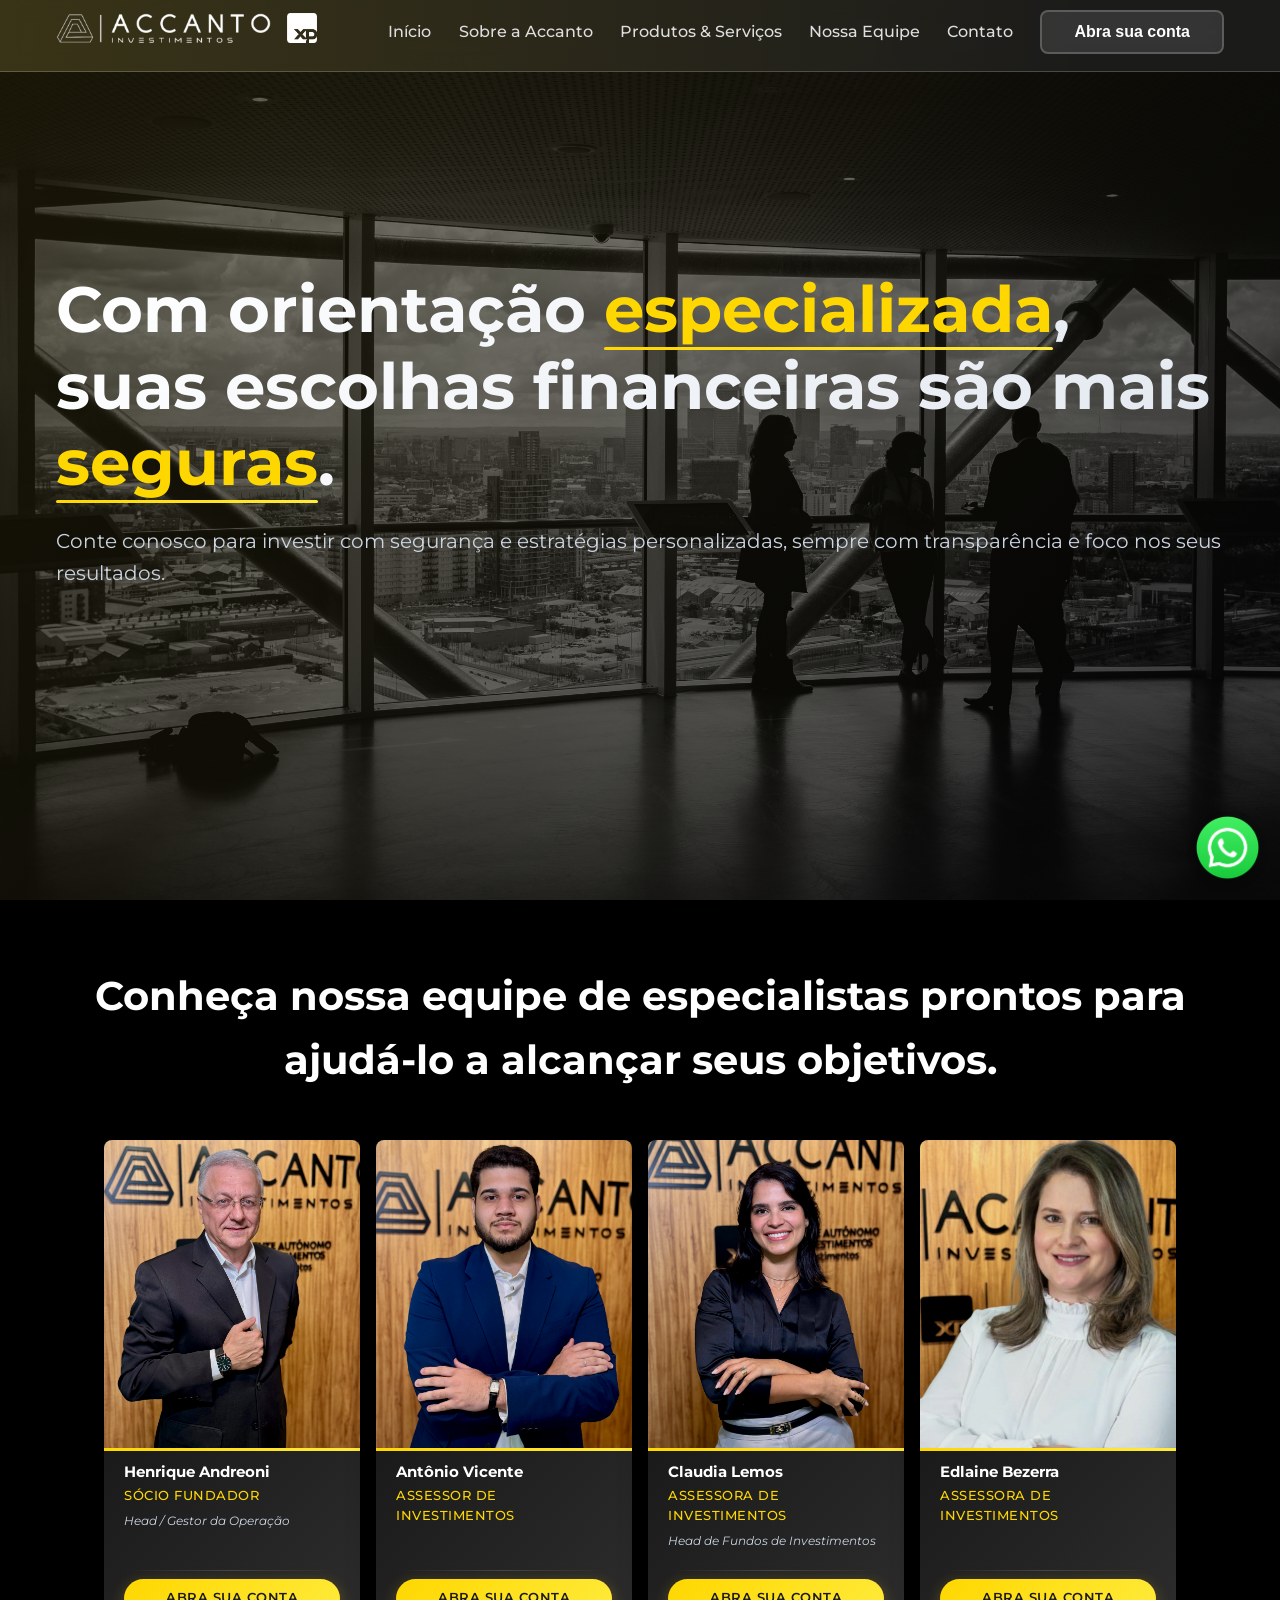
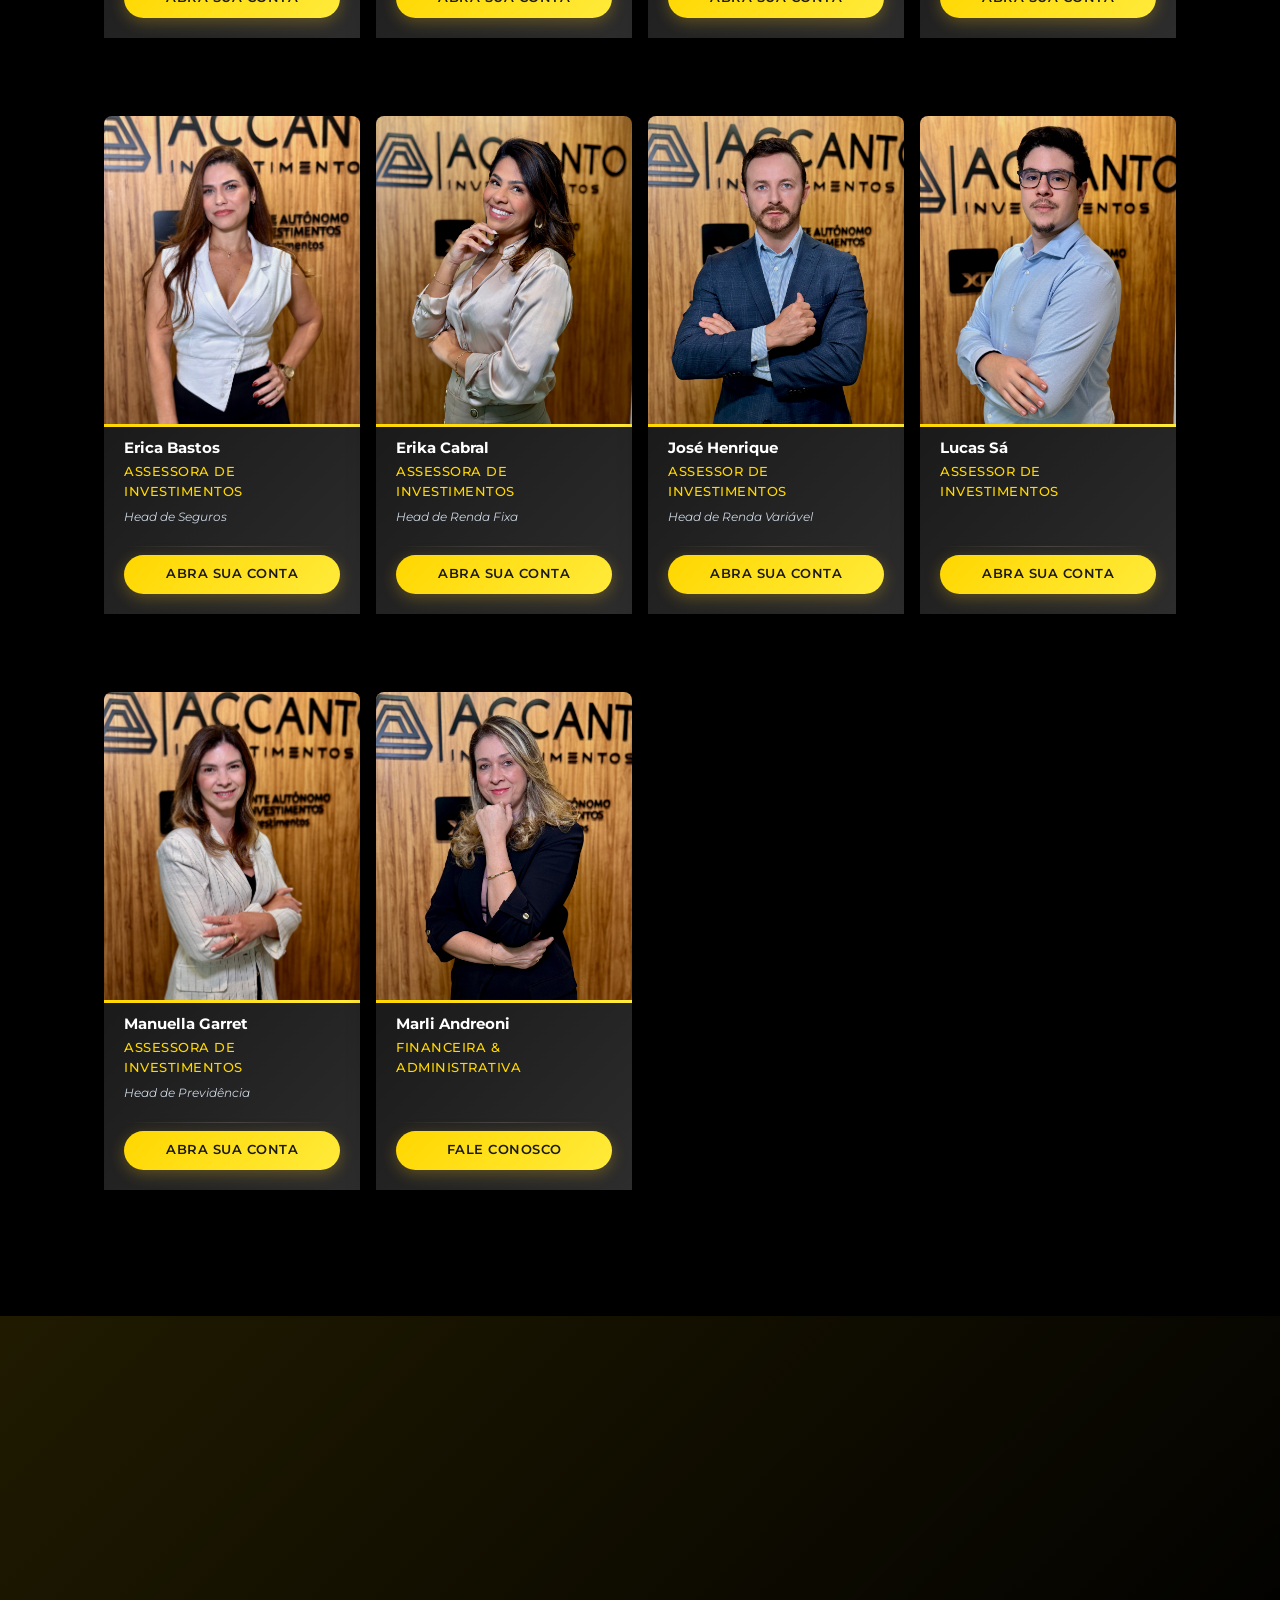
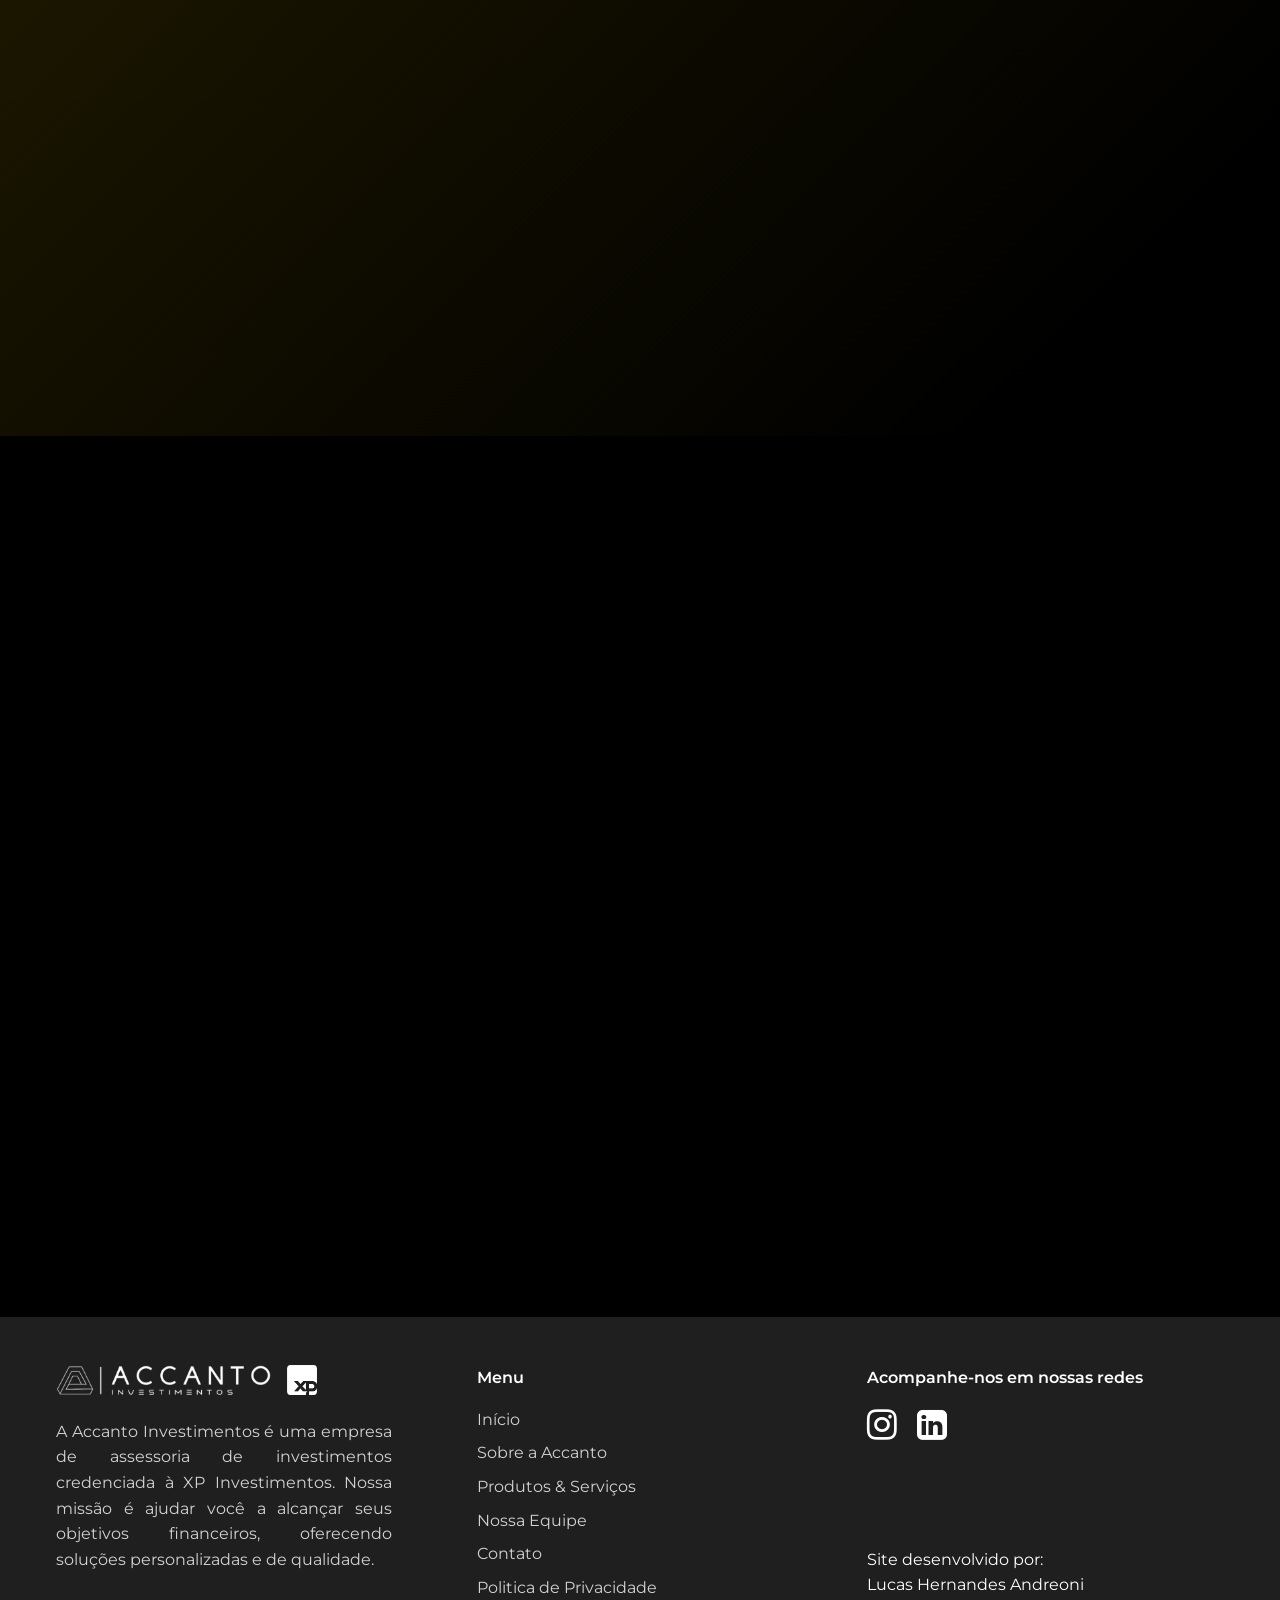
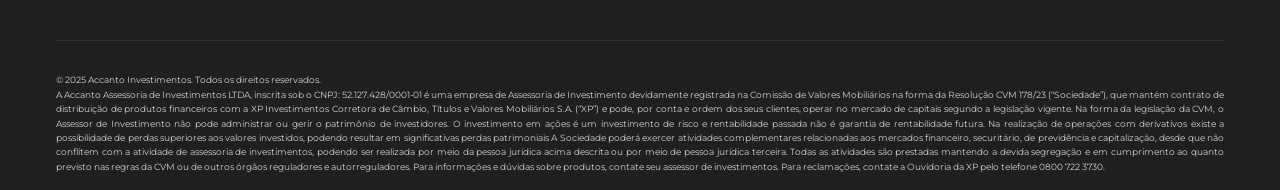
==== commit eeccbff8: "Adição de página de política de privacidade e ajustes em estilos e imagens da página "Nossa Equipe"" ====
--- a/nossa_equipe.html
+++ b/nossa_equipe.html
@@ -3,8 +3,8 @@
 <head>
     <meta charset="UTF-8">
     <meta name="viewport" content="width=device-width, initial-scale=1.0">
-    <title>Accanto Investimentos | Agente Autônomo de Investimentos - XP Investimentos</title>
-    <meta name="description" content="Agente Autônomo de Investimentos - XP Investimentos">
+    <title>Accanto Investimentos | Investimentos - XP</title>
+    <meta name="description" content="Accanto Investimentos | Investimentos - XP">
     <link rel="stylesheet" href="css/styles.css">
     <link href="https://fonts.googleapis.com/css2?family=Montserrat:wght@300;400;500;600;700&amp;display=swap"
         rel="stylesheet">
@@ -13,7 +13,6 @@
     <link rel="icon" type="image/x-icon" href="images/logo-accanto.ico">
 
     <link rel="stylesheet" href="css/styles_nossa_equipe.css">
-    <link rel="stylesheet" href="css/styles.css" />
 
 </head>
 
@@ -22,18 +21,17 @@
     <header class="header">
         <div class="container">
             <div class="nav-brand">
-                <a href="/#home"><img src="images/nav/logo-accanto-completo-branco.png"
-                        alt="Logo Accanto"></a>
+                <a href="/#home"><img src="images/nav/logo-accanto-completo-branco.png" alt="Logo Accanto"></a>
                 &nbsp;&nbsp;
-                <a href="https://www.xpi.com.br/" target="_blank"><img src="images/nav/logo-xp.png"
-                        alt="Logo XP" style="width: 30px;"></a>
+                <a href="https://www.xpi.com.br/" target="_blank"><img src="images/nav/logo-xp.png" alt="Logo XP"
+                        style="width: 30px;"></a>
             </div>
 
             <nav class="nav-menu" id="nav-menu">
                 <a href="/#home" class="nav-link">Início</a>
                 <a href="/#sobre-a-accanto" class="nav-link">Sobre a Accanto</a>
                 <a href="/#produtos-servicos" class="nav-link">Produtos &amp; Serviços</a>
-                <a href="nossa_equipe.html" class="nav-link">Nossa Equipe</a>
+                <a href="/nossa-equipe/" class="nav-link">Nossa Equipe</a>
                 <a href="/#contato" class="nav-link">Contato</a>
                 <button id="abraSuaContaNavBtn" class="btn btn-secondary">Abra sua conta</button>
             </nav>
@@ -52,9 +50,8 @@
         <div class="nossa-equipe-hero-background"></div>
         <div class="container">
             <div class="nossa-equipe-hero-content">
-                <h1 class="nossa-equipe-hero-title">Com orientação <span
-                        class="highlight-word">especializada</span>, suas escolhas financeiras são mais <span
-                        class="highlight-word">seguras</span>.</h1>
+                <h1 class="nossa-equipe-hero-title">Com orientação <span class="highlight-word">especializada</span>,
+                    suas escolhas financeiras são mais <span class="highlight-word">seguras</span>.</h1>
                 <p class="nossa-equipe-hero-subtitle">Conte conosco para investir com segurança e estratégias
                     personalizadas, sempre com transparência e foco nos seus resultados.</p>
             </div>
@@ -78,7 +75,7 @@
                         <div class="card-info">
                             <h3 class="card-name">Henrique Andreoni</h3>
                             <p class="card-position">Sócio Fundador</p>
-                            <p class="card-subtitle">Head da operação</p>
+                            <p class="card-subtitle">Head / Gestor da Operação</p>
                         </div>
 
                         <hr class="card-divider">
@@ -113,6 +110,7 @@
                         <div class="card-info">
                             <h3 class="card-name">Claudia Lemos</h3>
                             <p class="card-position">Assessora de Investimentos</p>
+                            <p class="card-subtitle">Head de Fundos de Investimentos</p>
                         </div>
 
                         <hr class="card-divider">
@@ -147,6 +145,7 @@
                         <div class="card-info">
                             <h3 class="card-name">Erica Bastos</h3>
                             <p class="card-position">Assessora de Investimentos</p>
+                            <p class="card-subtitle">Head de Seguros</p>
                         </div>
 
                         <hr class="card-divider">
@@ -164,6 +163,7 @@
                         <div class="card-info">
                             <h3 class="card-name">Erika Cabral</h3>
                             <p class="card-position">Assessora de Investimentos</p>
+                            <p class="card-subtitle">Head de Renda Fixa</p>
                         </div>
 
                         <hr class="card-divider">
@@ -181,6 +181,7 @@
                         <div class="card-info">
                             <h3 class="card-name">José Henrique</h3>
                             <p class="card-position">Assessor de Investimentos</p>
+                            <p class="card-subtitle">Head de Renda Variável</p>
                         </div>
 
                         <hr class="card-divider">
@@ -215,6 +216,7 @@
                         <div class="card-info">
                             <h3 class="card-name">Manuella Garret</h3>
                             <p class="card-position">Assessora de Investimentos</p>
+                            <p class="card-subtitle">Head de Previdência</p>
                         </div>
 
                         <hr class="card-divider">
@@ -266,7 +268,7 @@
                     <div class="contact-item">
                         <div>
                             <h4>Email</h4>
-                            <p>contato@gmail.com</p>
+                            <p>accantodigital@accantoinvestimentos.com.br</p>
                         </div>
                     </div>
 
@@ -300,8 +302,15 @@
                         <textarea name="text" cols="40" rows="5" id="message"
                             placeholder="Digite sua mensagem"></textarea>
                     </div>
+
+                    <div class="form-group form-consent">
+                        <input type="checkbox" name="data_consent" id="data_consent" class="form-checkbox" required="">
+                        <label for="data_consent">Autorizo o uso dos meus dados pessoais para contato e envio de
+                            informações sobre produtos e serviços da Accanto Investimentos, conforme nossa Política de
+                            Privacidade.</label>
+                    </div>
                     <input type="hidden" name="csrfmiddlewaretoken"
-                        value="7Ty23RdxCzJ2lEoWNPuAaWmFlaRqlXrJ7JMwai7yjSQR7QvBV5kZwIK9cuURnfi5">
+                        value="XCOCKNUeWnRopHfmrw5yRRnmd1UKasvqYft5uQN8iuRXq0NfevsYNTdTQLLjBXg8">
                     <button type="submit" class="card-btn">Enviar</button>
                 </form>
             </div>
@@ -339,12 +348,11 @@
         <div class="container">
             <div class="footer-content">
                 <div class="footer-brand">
-                    <a href="/#home"><img src="images/nav/logo-accanto-completo-branco.png"
-                            alt="Logo Accanto"></a>
+                    <a href="/#home"><img src="images/nav/logo-accanto-completo-branco.png" alt="Logo Accanto"></a>
                     &nbsp;&nbsp;
-                    <a href="https://www.xpi.com.br/" target="_blank"><img src="images/nav/logo-xp.png"
-                            alt="Logo XP" style="width: 30px;"></a>
-                    <p>A Accanto Investimentos é uma empresa de agentes autônomos de investimentos credenciada à XP
+                    <a href="https://www.xpi.com.br/" target="_blank"><img src="images/nav/logo-xp.png" alt="Logo XP"
+                            style="width: 30px;"></a>
+                    <p>A Accanto Investimentos é uma empresa de assessoria de investimentos credenciada à XP
                         Investimentos. Nossa missão é ajudar você a alcançar seus objetivos financeiros, oferecendo
                         soluções personalizadas e de qualidade.</p>
                 </div>
@@ -355,8 +363,9 @@
                         <a href="/#home">Início</a>
                         <a href="/#sobre-a-accanto">Sobre a Accanto</a>
                         <a href="/#produtos-servicos">Produtos &amp; Serviços</a>
-                        <a href="nossa_equipe.html">Nossa Equipe</a>
+                        <a href="/nossa-equipe/">Nossa Equipe</a>
                         <a href="/#contato">Contato</a>
+                        <a href="/politica-de-privacidade/">Politica de Privacidade</a>
                     </div>
 
                     <div class="footer-column footer-column-social">
@@ -364,6 +373,10 @@
                         <a href="https://www.instagram.com/accantoinvestimentos/"><i class="fa fa-instagram"></i></a>
                         <a href="https://www.linkedin.com/company/accanto-investimentos-xp-investimentos/"><i
                                 class="fa fa-linkedin-square"></i></a>
+
+                        <br><br>
+                        <br><br><br>
+                        <p>Site desenvolvido por:<br>Lucas Hernandes Andreoni</p>
                     </div>
                 </div>
             </div>
@@ -450,7 +463,7 @@
 
     <!-- WhatsApp Float Button -->
     <div class="whatsapp-float">
-        <a href="https://wa.me/5581992025501?text=Olá!%20Gostaria%20de%20saber%20mais" target="_blank"><img
+        <a href="https://wa.me/5581992341557?text=Olá!%20Gostaria%20de%20mais%20informações." target="_blank"><img
                 src="images/whatsapp-icon.png" alt="WhatsApp" class="whatsapp-icon"></a>
     </div>
 
--- a/css/styles.css
+++ b/css/styles.css
@@ -267,7 +267,7 @@
 .card {
     width: 100%;
     max-width: 24rem;
-    height: 34rem;
+    height: 28rem;
     border-radius: 10px;
     overflow: hidden;
     position: relative;
@@ -643,7 +643,75 @@
 .form-group textarea:focus {
     outline: none;
     border-color: var(--gold);
-    box-shadow: 0 0 0 3px rgba(59, 130, 246, 0.1);
+    box-shadow: 0 0 0 3px rgba(255, 215, 0, 0.1);
+}
+
+/* Checkbox custom */
+.form-group.form-consent {
+    display: flex;
+    align-items: flex-start;
+    gap: .65rem;
+    font-size: .85rem;
+    line-height: 1.3;
+    margin-top: 1rem;
+}
+
+.form-group.form-consent input[type="checkbox"] {
+    appearance: none;
+    -webkit-appearance: none;
+    width: 20px;
+    height: 20px;
+    margin-top: 2px;
+    border: 2px solid var(--gold);
+    border-radius: 6px;
+    position: relative;
+    cursor: pointer;
+    display: inline-block;
+    transition: border-color .25s, box-shadow .25s, background .35s;
+}
+
+.form-group.form-consent input[type="checkbox"]::after {
+    content: "";
+    position: absolute;
+    top: 50%;
+    left: 50%;
+    /* tamanho do “V” */
+    width: 7px;
+    height: 12px;
+    border: 2px solid #000;
+    border-top: 0;
+    border-left: 0;
+    /* centraliza e esconde inicialmente */
+    transform: translate(-50%, -55%) rotate(45deg) scale(0);
+    transform-origin: center;
+    transition: transform .22s ease;
+    pointer-events: none;
+    box-sizing: border-box;
+}
+
+.form-group.form-consent input[type="checkbox"]:hover {
+    box-shadow: 0 0 0 3px rgba(255, 215, 0, 0.25);
+}
+
+.form-group.form-consent input[type="checkbox"]:focus-visible {
+    outline: none;
+    box-shadow: 0 0 0 4px rgba(255, 215, 0, 0.28);
+}
+
+.form-group.form-consent input[type="checkbox"]:checked {
+    background: var(--gold);
+    box-shadow: 0 0 0 3px rgba(255, 215, 0, 0.18);
+}
+
+.form-group.form-consent input[type="checkbox"]:checked::after {
+    transform: translate(-50%, -55%) rotate(45deg) scale(1);
+}
+
+.form-group.form-consent label {
+    cursor: pointer;
+    font-weight: 500;
+    color: var(--primary);
+    user-select: none;
 }
 
 /* Escritório */
@@ -740,8 +808,8 @@
 }
 
 .footer-column i {
-    font-size:35px;
-    color:white;
+    font-size: 35px;
+    color: white;
 }
 
 .footer-bottom {
@@ -961,10 +1029,14 @@
 
 /* WhatsApp Floating Button */
 .whatsapp-float {
-    position: fixed; /* Fixa o elemento na tela */
-    bottom: 20px;    /* 20px de distância da parte inferior */
-    right: 20px;     /* 20px de distância da direita */
-    z-index: 1000;   /* Garante que o ícone fique acima de outros elementos */
+    position: fixed;
+    /* Fixa o elemento na tela */
+    bottom: 20px;
+    /* 20px de distância da parte inferior */
+    right: 20px;
+    /* 20px de distância da direita */
+    z-index: 1000;
+    /* Garante que o ícone fique acima de outros elementos */
 }
 
 .whatsapp-icon {
@@ -977,4 +1049,27 @@
 
 .whatsapp-icon:hover {
     transform: scale(1.1);
+}
+
+/* Seleção de texto personalizada */
+::selection {
+    background: rgba(255, 215, 0, 0.2);
+    color: #ffffff;
+}
+
+::-webkit-scrollbar {
+    width: 8px;
+}
+
+::-webkit-scrollbar-track {
+    background: #1a1a1a;
+}
+
+::-webkit-scrollbar-thumb {
+    background: linear-gradient(180deg, #FFD700, #FFA500);
+    border-radius: 4px;
+}
+
+::-webkit-scrollbar-thumb:hover {
+    background: linear-gradient(180deg, #FFA500, #FFD700);
 }
--- a/css/styles_nossa_equipe.css
+++ b/css/styles_nossa_equipe.css
@@ -109,22 +109,6 @@
     }
 }
 
-
-
-
-
-
-
-
-
-
-
-
-
-
-
-
-
 .equipe-grid {
     display: grid;
     grid-template-columns: repeat(4, 1fr);
@@ -197,7 +181,7 @@
 .card-equipe-footer {
     position: relative;
     width: 100%;
-    height: 31%;
+    height: 34%;
     padding: 1rem 1.25rem 1.25rem 1.25rem;
     background: linear-gradient(135deg, #1a1a1a 0%, #2d2d2d 100%);
     border-radius: 0;
@@ -290,32 +274,6 @@
     transform: translateY(0);
 }
 
-
-
-
-
-
-
-
-
-
-
-
-
-
-
-
-
-
-
-
-
-
-
-
-
-
-
 .nossa-equipe-image {
     min-height: 80vh;
     display: flex;
@@ -331,7 +289,6 @@
     left: 0;
     right: 0;
     bottom: 0;
-    /* background: url('../images/nossa_equipe/hero-image-2.jpg') center/cover; */
-    background: url('../images/nossa_equipe/hero_image_equipe.jpg') center/cover;
+    background: url('../images/nossa_equipe/image_equipe.jpg') center/cover;
     opacity: 0.4;
 }
